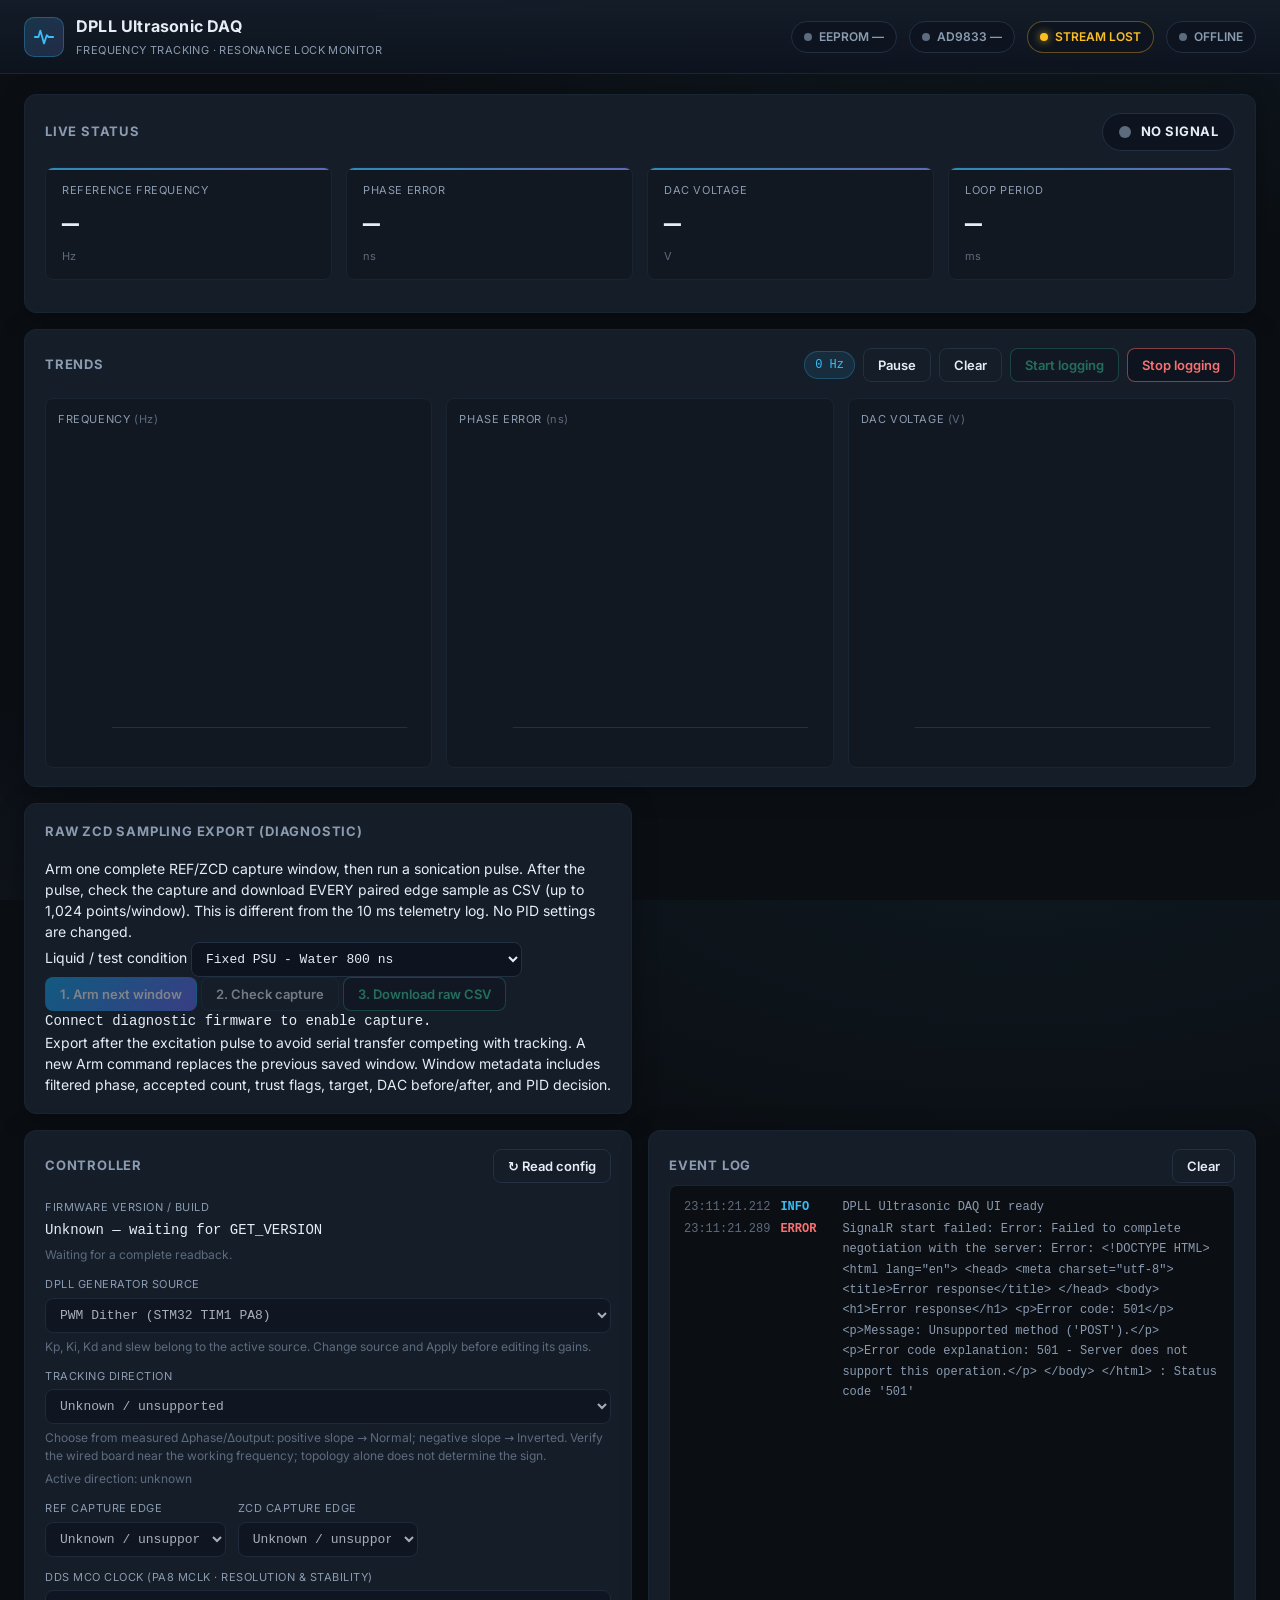
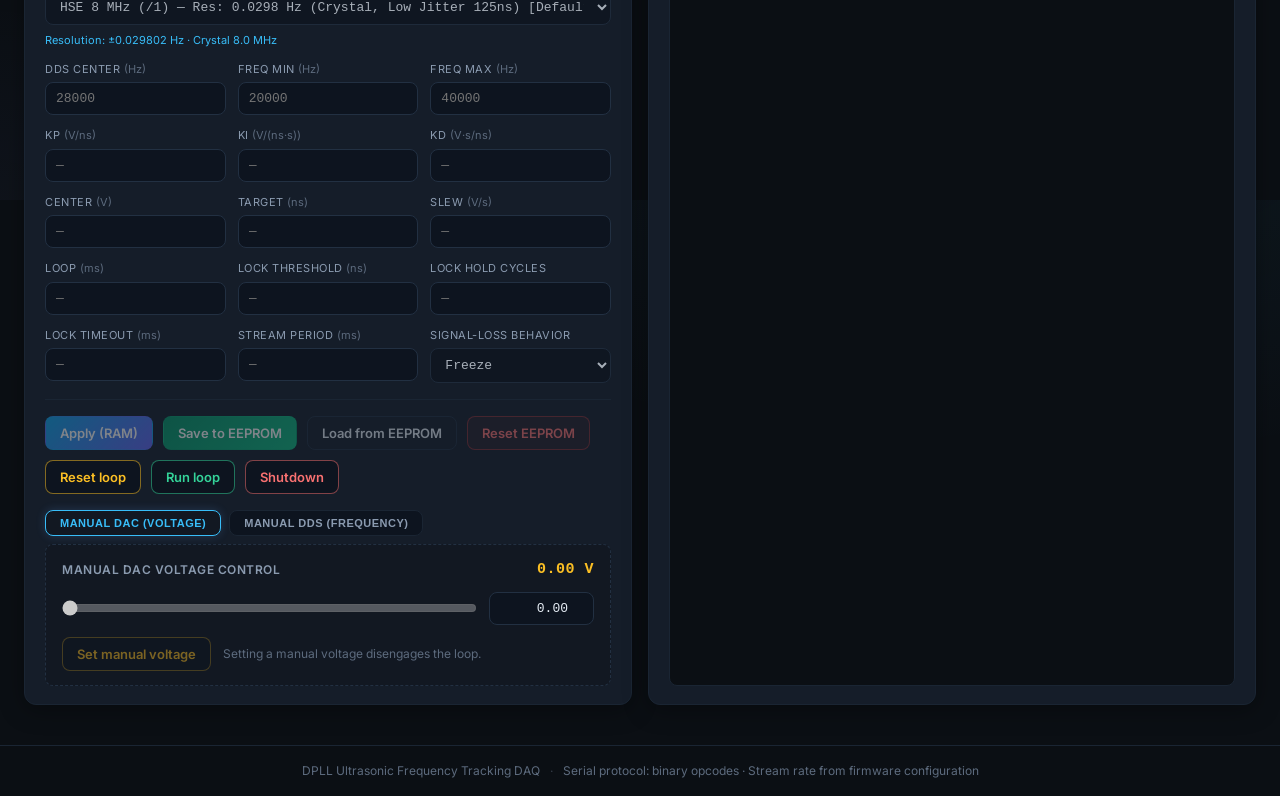
==== wwwroot/index.html @ d6ee34b7 "feat: add SignalR hub, models, services, and web UI for DPLL telemetry and control" ====
<!DOCTYPE html>
<html lang="en">
<head>
  <meta charset="UTF-8" />
  <meta name="viewport" content="width=device-width, initial-scale=1.0" />
  <title>DPLL Ultrasonic Frequency Tracking — DAQ</title>
  <!-- Font Inter (offline, dari assets) -->
  <link rel="stylesheet" href="assets/fonts/inter2/inter2.css" />
  <link rel="stylesheet" href="css/site.css" />
</head>
<body>
  <header class="topbar">
    <div class="brand">
      <div class="brand-mark" aria-hidden="true">
        <svg viewBox="0 0 24 24" fill="none" stroke="currentColor" stroke-width="2" stroke-linecap="round" stroke-linejoin="round">
          <path d="M2 12h4l2-7 4 14 3-9 2 2h5"/>
        </svg>
      </div>
      <div class="brand-text">
        <h1>DPLL Ultrasonic DAQ</h1>
        <span class="brand-sub">Frequency Tracking · Resonance Lock Monitor</span>
      </div>
    </div>

    <div class="topbar-right">
      <div id="eepromBadge" class="badge badge-muted" title="EEPROM 24LC16B status on I2C (PB6/PB7)">
        <span class="dot"></span><span id="eepromBadgeText">EEPROM —</span>
      </div>
      <div id="ddsBadge" class="badge badge-muted" title="AD9833 DDS Status (MCLK=PA8, FSYNC=PC4, SCK=PA5, MOSI=PA7)">
        <span class="dot"></span><span id="ddsBadgeText">AD9833 —</span>
      </div>
      <div id="streamBadge" class="badge badge-muted" title="Telemetry stream freshness">
        <span class="dot"></span><span id="streamBadgeText">NO DATA</span>
      </div>
      <div id="connBadge" class="badge badge-muted" title="Connection status — ports from serial.json">
        <span class="dot"></span><span id="connBadgeText">OFFLINE</span>
      </div>
    </div>
  </header>

  <main class="layout">
    <!-- ======================= Live status ======================= -->
    <section class="panel status-panel">
      <div class="panel-head">
        <h2>Live Status</h2>
        <div class="lock-indicator" id="lockIndicator">
          <span class="lock-ring"></span>
          <span id="lockStateText">NO SIGNAL</span>
        </div>
      </div>
      <div class="status-grid">
        <div class="gauge">
          <div class="gauge-label">Reference Frequency</div>
          <div class="gauge-value mono" id="freqValue">—</div>
          <div class="gauge-unit" id="freqUnit">Hz</div>
        </div>
        <div class="gauge">
          <div class="gauge-label">Phase Error</div>
          <div class="gauge-value mono" id="phaseValue">—</div>
          <div class="gauge-unit" id="phaseUnit">ns</div>
        </div>
        <div class="gauge">
          <div class="gauge-label">DAC Voltage</div>
          <div class="gauge-value mono" id="dacValue">—</div>
          <div class="gauge-unit" id="dacUnit">V</div>
        </div>
        <div class="gauge">
          <div class="gauge-label">Loop Period</div>
          <div class="gauge-value mono" id="loopValue">—</div>
          <div class="gauge-unit" id="loopUnit">ms</div>
        </div>
      </div>
      <div class="status-foot">
        <span class="stale-flag" id="staleFlag" hidden>⚠ phase stale (ZCD absent — holding last valid value)</span>
        <span class="manual-flag" id="manualFlag" hidden>⏸ manual mode — loop disengaged</span>
      </div>
    </section>

    <!-- ======================= Charts ======================= -->
    <section class="panel charts-panel">
      <div class="panel-head">
        <h2>Trends</h2>
        <div class="chart-controls">
          <span class="chip" id="sampleRateChip">0 Hz</span>
          <button id="pauseBtn" class="btn btn-ghost">Pause</button>
          <button id="clearBtn" class="btn btn-ghost">Clear</button>
          <span class="log-chip" id="logChip" hidden></span>
          <button id="startLogBtn" class="btn btn-success" disabled>Start logging</button>
          <button id="stopLogBtn" class="btn btn-danger" hidden>Stop logging</button>
        </div>
      </div>
      <div class="charts-grid">
        <div class="chart-box">
          <div class="chart-title">Frequency <span class="chart-unit">(Hz)</span></div>
          <div id="freqChart" class="echart-canvas"></div>
        </div>
        <div class="chart-box">
          <div class="chart-title">Phase Error <span class="chart-unit">(ns)</span></div>
          <div id="phaseChart" class="echart-canvas"></div>
        </div>
        <div class="chart-box">
          <div class="chart-title">DAC Voltage <span class="chart-unit">(V)</span></div>
          <div id="dacChart" class="echart-canvas"></div>
        </div>
      </div>
    </section>

    <!-- ======================= Raw ZCD diagnostic capture ======================= -->
    <section class="panel raw-capture-panel" aria-labelledby="rawCaptureTitle">
      <div class="panel-head"><h2 id="rawCaptureTitle">Raw ZCD Sampling Export (Diagnostic)</h2></div>
      <p class="raw-help">Arm one complete REF/ZCD capture window, then run a sonication pulse. After the pulse,
        check the capture and download EVERY paired edge sample as CSV (up to 1,024 points/window).
        This is different from the 10 ms telemetry log. No PID settings are changed.</p>
      <div class="raw-controls">
        <label for="rawConditionInput">Liquid / test condition</label>
        <select id="rawConditionInput">
          <option value="Fixed PSU Water 800ns">Fixed PSU - Water 800 ns</option>
          <option value="Fixed PSU Resus + Swab Stick 800ns">Fixed PSU - Resus + Swab Stick 800 ns</option>
          <option value="Other experimental condition">Other condition</option>
        </select>
        <button id="armRawBtn" class="btn btn-primary" disabled>1. Arm next window</button>
        <button id="checkRawBtn" class="btn btn-ghost" disabled>2. Check capture</button>
        <button id="downloadRawBtn" class="btn btn-success" disabled>3. Download raw CSV</button>
      </div>
      <div id="rawCaptureStatus" class="raw-status mono" role="status">Connect diagnostic firmware to enable capture.</div>
      <p class="raw-help">Export after the excitation pulse to avoid serial transfer competing with tracking.
        A new Arm command replaces the previous saved window. Window metadata includes filtered phase,
        accepted count, trust flags, target, DAC before/after, and PID decision.</p>
    </section>

    <!-- ======================= Control & config ======================= -->
    <section class="panel control-panel">
      <div class="panel-head">
        <h2>Controller</h2>
        <button id="refreshCfgBtn" class="btn btn-ghost" title="Re-read configuration from firmware">↻ Read config</button>
      </div>

      <div class="config-grid">
        <div class="field field-wide">
          <label>Firmware version / build</label>
          <output id="firmwareVersion" class="mono">Unknown — waiting for GET_VERSION</output>
          <small id="configReadbackStatus" class="hint">Waiting for a complete readback.</small>
        </div>
        <div class="field field-wide" id="sourceField">
          <label for="generatorSourceInput">DPLL Generator Source</label>
          <select id="generatorSourceInput">
            <option value="0">DAC (CD4046 External VCO)</option>
            <option value="1">DDS (AD9833 Internal Synthesizer)</option>
            <option value="2" selected>PWM Dither (STM32 TIM1 PA8)</option>
          </select>
          <small id="sourceChangeHint" class="hint">Gain values belong to the active generator source.</small>
        </div>
        <div class="field field-wide">
          <label for="trackingDirectionInput">Tracking direction</label>
          <select id="trackingDirectionInput" disabled>
            <option value="">Unknown / unsupported</option>
            <option value="0">Normal — positive correction</option>
            <option value="1">Inverted — negative correction</option>
          </select>
          <small class="hint">Choose from measured Δphase/Δoutput: positive slope → Normal; negative slope → Inverted. Verify the wired board near the working frequency; topology alone does not determine the sign.</small>
          <small id="trackingDirectionStatus" class="hint">Active direction: unknown</small>
        </div>
        <div class="field">
          <label for="referenceCaptureEdgeInput">REF capture edge</label>
          <select id="referenceCaptureEdgeInput" disabled>
            <option value="">Unknown / unsupported</option>
            <option value="0">Rising</option>
            <option value="1">Falling</option>
            <option value="2" disabled>Both (readback only)</option>
          </select>
        </div>
        <div class="field">
          <label for="zcdCaptureEdgeInput">ZCD capture edge</label>
          <select id="zcdCaptureEdgeInput" disabled>
            <option value="">Unknown / unsupported</option>
            <option value="0">Rising</option>
            <option value="1">Falling</option>
            <option value="2" disabled>Both (readback only)</option>
          </select>
        </div>
        <div class="field field-wide" id="ddsMcoClockField">
          <label for="ddsMcoClockInput">DDS MCO Clock (PA8 MCLK · Resolution &amp; Stability)</label>
          <select id="ddsMcoClockInput">
            <option value="0">HSE 8 MHz (/1) — Res: 0.0298 Hz (Crystal, Low Jitter 125ns) [Default]</option>
            <option value="1">HSE 4 MHz (/2) — Res: 0.0149 Hz (Crystal, 2x Finer Resolution)</option>
            <option value="2">HSE 2 MHz (/4) — Res: 0.0075 Hz (Crystal, High Resolution)</option>
            <option value="3">HSE 1.6 MHz (/5) — Res: 0.0060 Hz (Crystal, Ultra-Fine Resolution)</option>
            <option value="4">HSI 16 MHz (/1) — Res: 0.0596 Hz (Internal RC, Fast Edge 62.5ns)</option>
            <option value="5">HSI 8 MHz (/2) — Res: 0.0298 Hz (Internal RC Fallback)</option>
            <option value="6">HSI 4 MHz (/4) — Res: 0.0149 Hz (Internal RC Fallback)</option>
          </select>
          <small id="ddsMcoClockHint" style="font-size: 11px; color: var(--accent); margin-top: 2px;">Resolution: ±0.029802 Hz · Crystal 8.0 MHz</small>
        </div>
        <div class="field" id="ddsCenterField">
          <label for="ddsCenterInput">DDS Center <span class="unit">(Hz)</span></label>
          <input id="ddsCenterInput" type="number" step="0.1" min="1000" max="500000" placeholder="28000" />
        </div>
        <div class="field" id="ddsMinField">
          <label for="ddsMinInput">Freq Min <span class="unit">(Hz)</span></label>
          <input id="ddsMinInput" type="number" step="1" min="1000" max="500000" placeholder="20000" />
        </div>
        <div class="field" id="ddsMaxField">
          <label for="ddsMaxInput">Freq Max <span class="unit">(Hz)</span></label>
          <input id="ddsMaxInput" type="number" step="1" min="1000" max="500000" placeholder="40000" />
        </div>
        <div class="field">
          <label for="kpInput">Kp <span class="unit" id="kpUnit">(V/ns)</span></label>
          <input id="kpInput" type="number" step="0.0000001" min="0" placeholder="—" />
        </div>
        <div class="field">
          <label for="kiInput">Ki <span class="unit" id="kiUnit">(V/(ns·s))</span></label>
          <input id="kiInput" type="number" step="0.0000001" min="0" placeholder="—" />
        </div>
        <div class="field">
          <label for="kdInput">Kd <span class="unit" id="kdUnit">(V·s/ns)</span></label>
          <input id="kdInput" type="number" step="0.0000001" min="0" placeholder="—" />
        </div>
        <div class="field">
          <label for="centerInput">Center <span class="unit">(V)</span></label>
          <input id="centerInput" type="number" step="0.01" min="0" max="3.3" placeholder="—" />
        </div>
        <div class="field">
          <label for="targetInput">Target <span class="unit">(ns)</span></label>
          <input id="targetInput" type="number" step="1" placeholder="—" />
        </div>
        <div class="field">
          <label for="slewInput">Slew <span id="slewUnit" class="unit">(V/s)</span></label>
          <input id="slewInput" type="number" step="0.1" min="0.1" placeholder="—" />
        </div>
        <div class="field">
          <label for="loopInput">Loop <span class="unit">(ms)</span></label>
          <input id="loopInput" type="number" step="1" min="1" max="1000" placeholder="—" />
        </div>
        <div class="field">
          <label for="thrInput">Lock threshold <span class="unit">(ns)</span></label>
          <input id="thrInput" type="number" step="any" min="1.401298464324817e-45" placeholder="—" />
        </div>
        <div class="field">
          <label for="holdInput">Lock hold cycles</label>
          <input id="holdInput" type="number" step="1" min="1" placeholder="—" />
        </div>
        <div class="field">
          <label for="timeoutInput">Lock timeout <span class="unit">(ms)</span></label>
          <input id="timeoutInput" type="number" step="1" min="0" placeholder="—" />
        </div>
        <div class="field">
          <label for="streamInput">Stream period <span class="unit">(ms)</span></label>
          <input id="streamInput" type="number" step="1" min="1" max="65535" placeholder="—" />
        </div>
        <div class="field">
          <label for="lossInput">Signal-loss behavior</label>
          <select id="lossInput">
            <option value="0">Freeze</option>
            <option value="1">Center</option>
            <option value="2">Zero</option>
          </select>
        </div>
      </div>

      <div class="control-actions">
        <button id="applyCfgBtn" class="btn btn-primary" disabled title="Send configuration to running controller in RAM (does not save to EEPROM)">Apply (RAM)</button>
        <button id="saveCfgBtn" class="btn btn-save" disabled title="Save current active configuration to 24LC16B EEPROM">Save to EEPROM</button>
        <button id="loadCfgBtn" class="btn btn-ghost" disabled title="Reload configuration from 24LC16B EEPROM">Load from EEPROM</button>
        <button id="resetEepromBtn" class="btn btn-reset-eeprom" disabled title="Erase EEPROM configuration and revert controller to factory defaults">Reset EEPROM</button>
        <button id="resetLoopBtn" class="btn btn-warn">Reset loop</button>
        <button id="runLoopBtn" class="btn btn-success">Run loop</button>
        <button id="shutdownBtn" class="btn btn-danger">Shutdown</button>
      </div>

      <div class="manual-tabs">
        <button type="button" id="tabManualDac" class="manual-tab active">Manual DAC (Voltage)</button>
        <button type="button" id="tabManualDds" class="manual-tab">Manual DDS (Frequency)</button>
      </div>

      <div class="manual-box" id="manualDacBox">
        <div class="manual-head">
          <span>Manual DAC Voltage Control</span>
          <span class="manual-value mono" id="manualDacValue">0.00 V</span>
        </div>
        <div class="manual-slider-row">
          <input id="manualDacSlider" type="range" min="0" max="3.3" step="0.01" value="0" disabled />
          <input id="manualDacInput" type="number" min="0" max="3.3" step="0.01" value="0.00" class="manual-num-input" disabled />
        </div>
        <div class="manual-foot">
          <button id="manualSetBtn" class="btn btn-warn" disabled>Set manual voltage</button>
          <span class="hint">Setting a manual voltage disengages the loop.</span>
        </div>
      </div>

      <div class="manual-box" id="manualDdsBox" hidden>
        <div class="manual-head">
          <span>Manual DDS Frequency Control</span>
          <span class="manual-value mono" id="manualDdsValue">28000.00 Hz</span>
        </div>
        <div class="manual-slider-row">
          <input id="manualDdsSlider" type="range" min="20000" max="40000" step="1" value="28000" disabled />
          <input id="manualDdsInput" type="number" min="1000" max="500000" step="0.1" value="28000" class="manual-num-input" disabled />
        </div>
        <div class="manual-foot">
          <button id="manualDdsSetBtn" class="btn btn-warn" disabled>Set manual frequency</button>
          <span class="hint">Setting a manual frequency disengages the loop.</span>
        </div>
      </div>
    </section>

    <!-- ======================= Log ======================= -->
    <section class="panel log-panel">
      <div class="panel-head">
        <h2>Event Log</h2>
        <button id="clearLogBtn" class="btn btn-ghost">Clear</button>
      </div>
      <div id="log" class="log" aria-live="polite"></div>
    </section>
  </main>

  <footer class="footer">
    <span>DPLL Ultrasonic Frequency Tracking DAQ</span>
    <span class="footer-sep">·</span>
    <span>Serial protocol: binary opcodes · Stream rate from firmware configuration</span>
  </footer>

  <!-- ======================= Jumper Warning Modal ======================= -->
  <div id="jumperModal" class="modal-overlay" hidden>
    <div class="modal-box">
      <div class="modal-icon">⚠️</div>
      <h3 id="modalTitleText">Generator Source Hardware Warning</h3>
      <p>You are switching the DPLL Generator Source to <strong id="modalSourceText">DDS (AD9833)</strong>.</p>
      <div class="modal-alert">
        <strong>CRITICAL HARDWARE REQUIREMENT:</strong>
        <span id="modalReqText">Ensure the physical resistor jumper on the PCB is routed to the <strong>AD9833 DDS output</strong>, NOT to the CD4046 VCO!</span>
      </div>
      <p class="modal-sub">Operating without routing the hardware connections properly will leave the transducer without driving signals and break feedback tracking.</p>
      <div class="modal-actions">
        <button id="modalCancelBtn" class="btn btn-ghost">Cancel</button>
        <button id="modalConfirmBtn" class="btn btn-danger">Confirm (Hardware Verified)</button>
      </div>
    </div>
  </div>

  <!-- ECharts (offline, dari assets) -->
  <script src="assets/libs/echart/echarts.min.js"></script>
  <!-- SignalR JS client (local bundle, see README for update instructions) -->
  <script src="js/signalr.js"></script>
  <script src="js/configuration.js"></script>
  <script src="js/app.js"></script>
</body>
</html>
---- wwwroot/assets/fonts/inter2/inter2.css ----
/* cyrillic-ext */
@font-face {
  font-family: 'Inter';
  font-style: normal;
  font-weight: 400;
  font-display: swap;
  src: url(UcC73FwrK3iLTeHuS_nVMrMxCp50SjIa2JL7SUc.woff2) format('woff2');
  unicode-range: U+0460-052F, U+1C80-1C8A, U+20B4, U+2DE0-2DFF, U+A640-A69F, U+FE2E-FE2F;
}
/* cyrillic */
@font-face {
  font-family: 'Inter';
  font-style: normal;
  font-weight: 400;
  font-display: swap;
  src: url(UcC73FwrK3iLTeHuS_nVMrMxCp50SjIa0ZL7SUc.woff2) format('woff2');
  unicode-range: U+0301, U+0400-045F, U+0490-0491, U+04B0-04B1, U+2116;
}
/* greek-ext */
@font-face {
  font-family: 'Inter';
  font-style: normal;
  font-weight: 400;
  font-display: swap;
  src: url(UcC73FwrK3iLTeHuS_nVMrMxCp50SjIa2ZL7SUc.woff2) format('woff2');
  unicode-range: U+1F00-1FFF;
}
/* greek */
@font-face {
  font-family: 'Inter';
  font-style: normal;
  font-weight: 400;
  font-display: swap;
  src: url(UcC73FwrK3iLTeHuS_nVMrMxCp50SjIa1pL7SUc.woff2) format('woff2');
  unicode-range: U+0370-0377, U+037A-037F, U+0384-038A, U+038C, U+038E-03A1, U+03A3-03FF;
}
/* vietnamese */
@font-face {
  font-family: 'Inter';
  font-style: normal;
  font-weight: 400;
  font-display: swap;
  src: url(UcC73FwrK3iLTeHuS_nVMrMxCp50SjIa2pL7SUc.woff2) format('woff2');
  unicode-range: U+0102-0103, U+0110-0111, U+0128-0129, U+0168-0169, U+01A0-01A1, U+01AF-01B0, U+0300-0301, U+0303-0304, U+0308-0309, U+0323, U+0329, U+1EA0-1EF9, U+20AB;
}
/* latin-ext */
@font-face {
  font-family: 'Inter';
  font-style: normal;
  font-weight: 400;
  font-display: swap;
  src: url(UcC73FwrK3iLTeHuS_nVMrMxCp50SjIa25L7SUc.woff2) format('woff2');
  unicode-range: U+0100-02BA, U+02BD-02C5, U+02C7-02CC, U+02CE-02D7, U+02DD-02FF, U+0304, U+0308, U+0329, U+1D00-1DBF, U+1E00-1E9F, U+1EF2-1EFF, U+2020, U+20A0-20AB, U+20AD-20C0, U+2113, U+2C60-2C7F, U+A720-A7FF;
}
/* latin */
@font-face {
  font-family: 'Inter';
  font-style: normal;
  font-weight: 400;
  font-display: swap;
  src: url(UcC73FwrK3iLTeHuS_nVMrMxCp50SjIa1ZL7.woff2) format('woff2');
  unicode-range: U+0000-00FF, U+0131, U+0152-0153, U+02BB-02BC, U+02C6, U+02DA, U+02DC, U+0304, U+0308, U+0329, U+2000-206F, U+20AC, U+2122, U+2191, U+2193, U+2212, U+2215, U+FEFF, U+FFFD;
}
/* cyrillic-ext */
@font-face {
  font-family: 'Inter';
  font-style: normal;
  font-weight: 500;
  font-display: swap;
  src: url(UcC73FwrK3iLTeHuS_nVMrMxCp50SjIa2JL7SUc.woff2) format('woff2');
  unicode-range: U+0460-052F, U+1C80-1C8A, U+20B4, U+2DE0-2DFF, U+A640-A69F, U+FE2E-FE2F;
}
/* cyrillic */
@font-face {
  font-family: 'Inter';
  font-style: normal;
  font-weight: 500;
  font-display: swap;
  src: url(UcC73FwrK3iLTeHuS_nVMrMxCp50SjIa0ZL7SUc.woff2) format('woff2');
  unicode-range: U+0301, U+0400-045F, U+0490-0491, U+04B0-04B1, U+2116;
}
/* greek-ext */
@font-face {
  font-family: 'Inter';
  font-style: normal;
  font-weight: 500;
  font-display: swap;
  src: url(UcC73FwrK3iLTeHuS_nVMrMxCp50SjIa2ZL7SUc.woff2) format('woff2');
  unicode-range: U+1F00-1FFF;
}
/* greek */
@font-face {
  font-family: 'Inter';
  font-style: normal;
  font-weight: 500;
  font-display: swap;
  src: url(UcC73FwrK3iLTeHuS_nVMrMxCp50SjIa1pL7SUc.woff2) format('woff2');
  unicode-range: U+0370-0377, U+037A-037F, U+0384-038A, U+038C, U+038E-03A1, U+03A3-03FF;
}
/* vietnamese */
@font-face {
  font-family: 'Inter';
  font-style: normal;
  font-weight: 500;
  font-display: swap;
  src: url(UcC73FwrK3iLTeHuS_nVMrMxCp50SjIa2pL7SUc.woff2) format('woff2');
  unicode-range: U+0102-0103, U+0110-0111, U+0128-0129, U+0168-0169, U+01A0-01A1, U+01AF-01B0, U+0300-0301, U+0303-0304, U+0308-0309, U+0323, U+0329, U+1EA0-1EF9, U+20AB;
}
/* latin-ext */
@font-face {
  font-family: 'Inter';
  font-style: normal;
  font-weight: 500;
  font-display: swap;
  src: url(UcC73FwrK3iLTeHuS_nVMrMxCp50SjIa25L7SUc.woff2) format('woff2');
  unicode-range: U+0100-02BA, U+02BD-02C5, U+02C7-02CC, U+02CE-02D7, U+02DD-02FF, U+0304, U+0308, U+0329, U+1D00-1DBF, U+1E00-1E9F, U+1EF2-1EFF, U+2020, U+20A0-20AB, U+20AD-20C0, U+2113, U+2C60-2C7F, U+A720-A7FF;
}
/* latin */
@font-face {
  font-family: 'Inter';
  font-style: normal;
  font-weight: 500;
  font-display: swap;
  src: url(UcC73FwrK3iLTeHuS_nVMrMxCp50SjIa1ZL7.woff2) format('woff2');
  unicode-range: U+0000-00FF, U+0131, U+0152-0153, U+02BB-02BC, U+02C6, U+02DA, U+02DC, U+0304, U+0308, U+0329, U+2000-206F, U+20AC, U+2122, U+2191, U+2193, U+2212, U+2215, U+FEFF, U+FFFD;
}
/* cyrillic-ext */
@font-face {
  font-family: 'Inter';
  font-style: normal;
  font-weight: 600;
  font-display: swap;
  src: url(UcC73FwrK3iLTeHuS_nVMrMxCp50SjIa2JL7SUc.woff2) format('woff2');
  unicode-range: U+0460-052F, U+1C80-1C8A, U+20B4, U+2DE0-2DFF, U+A640-A69F, U+FE2E-FE2F;
}
/* cyrillic */
@font-face {
  font-family: 'Inter';
  font-style: normal;
  font-weight: 600;
  font-display: swap;
  src: url(UcC73FwrK3iLTeHuS_nVMrMxCp50SjIa0ZL7SUc.woff2) format('woff2');
  unicode-range: U+0301, U+0400-045F, U+0490-0491, U+04B0-04B1, U+2116;
}
/* greek-ext */
@font-face {
  font-family: 'Inter';
  font-style: normal;
  font-weight: 600;
  font-display: swap;
  src: url(UcC73FwrK3iLTeHuS_nVMrMxCp50SjIa2ZL7SUc.woff2) format('woff2');
  unicode-range: U+1F00-1FFF;
}
/* greek */
@font-face {
  font-family: 'Inter';
  font-style: normal;
  font-weight: 600;
  font-display: swap;
  src: url(UcC73FwrK3iLTeHuS_nVMrMxCp50SjIa1pL7SUc.woff2) format('woff2');
  unicode-range: U+0370-0377, U+037A-037F, U+0384-038A, U+038C, U+038E-03A1, U+03A3-03FF;
}
/* vietnamese */
@font-face {
  font-family: 'Inter';
  font-style: normal;
  font-weight: 600;
  font-display: swap;
  src: url(UcC73FwrK3iLTeHuS_nVMrMxCp50SjIa2pL7SUc.woff2) format('woff2');
  unicode-range: U+0102-0103, U+0110-0111, U+0128-0129, U+0168-0169, U+01A0-01A1, U+01AF-01B0, U+0300-0301, U+0303-0304, U+0308-0309, U+0323, U+0329, U+1EA0-1EF9, U+20AB;
}
/* latin-ext */
@font-face {
  font-family: 'Inter';
  font-style: normal;
  font-weight: 600;
  font-display: swap;
  src: url(UcC73FwrK3iLTeHuS_nVMrMxCp50SjIa25L7SUc.woff2) format('woff2');
  unicode-range: U+0100-02BA, U+02BD-02C5, U+02C7-02CC, U+02CE-02D7, U+02DD-02FF, U+0304, U+0308, U+0329, U+1D00-1DBF, U+1E00-1E9F, U+1EF2-1EFF, U+2020, U+20A0-20AB, U+20AD-20C0, U+2113, U+2C60-2C7F, U+A720-A7FF;
}
/* latin */
@font-face {
  font-family: 'Inter';
  font-style: normal;
  font-weight: 600;
  font-display: swap;
  src: url(UcC73FwrK3iLTeHuS_nVMrMxCp50SjIa1ZL7.woff2) format('woff2');
  unicode-range: U+0000-00FF, U+0131, U+0152-0153, U+02BB-02BC, U+02C6, U+02DA, U+02DC, U+0304, U+0308, U+0329, U+2000-206F, U+20AC, U+2122, U+2191, U+2193, U+2212, U+2215, U+FEFF, U+FFFD;
}
/* cyrillic-ext */
@font-face {
  font-family: 'Inter';
  font-style: normal;
  font-weight: 700;
  font-display: swap;
  src: url(UcC73FwrK3iLTeHuS_nVMrMxCp50SjIa2JL7SUc.woff2) format('woff2');
  unicode-range: U+0460-052F, U+1C80-1C8A, U+20B4, U+2DE0-2DFF, U+A640-A69F, U+FE2E-FE2F;
}
/* cyrillic */
@font-face {
  font-family: 'Inter';
  font-style: normal;
  font-weight: 700;
  font-display: swap;
  src: url(UcC73FwrK3iLTeHuS_nVMrMxCp50SjIa0ZL7SUc.woff2) format('woff2');
  unicode-range: U+0301, U+0400-045F, U+0490-0491, U+04B0-04B1, U+2116;
}
/* greek-ext */
@font-face {
  font-family: 'Inter';
  font-style: normal;
  font-weight: 700;
  font-display: swap;
  src: url(UcC73FwrK3iLTeHuS_nVMrMxCp50SjIa2ZL7SUc.woff2) format('woff2');
  unicode-range: U+1F00-1FFF;
}
/* greek */
@font-face {
  font-family: 'Inter';
  font-style: normal;
  font-weight: 700;
  font-display: swap;
  src: url(UcC73FwrK3iLTeHuS_nVMrMxCp50SjIa1pL7SUc.woff2) format('woff2');
  unicode-range: U+0370-0377, U+037A-037F, U+0384-038A, U+038C, U+038E-03A1, U+03A3-03FF;
}
/* vietnamese */
@font-face {
  font-family: 'Inter';
  font-style: normal;
  font-weight: 700;
  font-display: swap;
  src: url(UcC73FwrK3iLTeHuS_nVMrMxCp50SjIa2pL7SUc.woff2) format('woff2');
  unicode-range: U+0102-0103, U+0110-0111, U+0128-0129, U+0168-0169, U+01A0-01A1, U+01AF-01B0, U+0300-0301, U+0303-0304, U+0308-0309, U+0323, U+0329, U+1EA0-1EF9, U+20AB;
}
/* latin-ext */
@font-face {
  font-family: 'Inter';
  font-style: normal;
  font-weight: 700;
  font-display: swap;
  src: url(UcC73FwrK3iLTeHuS_nVMrMxCp50SjIa25L7SUc.woff2) format('woff2');
  unicode-range: U+0100-02BA, U+02BD-02C5, U+02C7-02CC, U+02CE-02D7, U+02DD-02FF, U+0304, U+0308, U+0329, U+1D00-1DBF, U+1E00-1E9F, U+1EF2-1EFF, U+2020, U+20A0-20AB, U+20AD-20C0, U+2113, U+2C60-2C7F, U+A720-A7FF;
}
/* latin */
@font-face {
  font-family: 'Inter';
  font-style: normal;
  font-weight: 700;
  font-display: swap;
  src: url(UcC73FwrK3iLTeHuS_nVMrMxCp50SjIa1ZL7.woff2) format('woff2');
  unicode-range: U+0000-00FF, U+0131, U+0152-0153, U+02BB-02BC, U+02C6, U+02DA, U+02DC, U+0304, U+0308, U+0329, U+2000-206F, U+20AC, U+2122, U+2191, U+2193, U+2212, U+2215, U+FEFF, U+FFFD;
}
---- wwwroot/css/site.css ----
/* ============================================================
   DPLL Ultrasonic DAQ — dark instrument theme
   ============================================================ */
:root {
  --bg: #0b0f14;
  --bg-elev: #121822;
  --bg-panel: #151d29;
  --bg-input: #0d141f;
  --border: #223042;
  --border-soft: #1a2533;
  --text: #e6edf5;
  --text-dim: #8b9bb0;
  --text-mute: #5d6b7e;
  --accent: #38bdf8;
  --accent-2: #818cf8;
  --ok: #34d399;
  --warn: #fbbf24;
  --danger: #f87171;
  --mono: 'JetBrains Mono', ui-monospace, SFMono-Regular, Menlo, monospace;
  --sans: 'Inter', system-ui, -apple-system, 'Segoe UI', sans-serif;
  --radius: 12px;
  --radius-sm: 8px;
  --shadow: 0 4px 24px rgba(0, 0, 0, 0.35);
}

* { box-sizing: border-box; margin: 0; padding: 0; }

html, body { height: 100%; }

body {
  font-family: var(--sans);
  background:
    radial-gradient(1200px 600px at 80% -10%, rgba(56, 189, 248, 0.06), transparent 60%),
    radial-gradient(900px 500px at -10% 110%, rgba(129, 140, 248, 0.05), transparent 60%),
    var(--bg);
  color: var(--text);
  font-size: 14px;
  line-height: 1.5;
}

.mono { font-family: var(--mono); }

/* ---------------- Top bar ---------------- */
.topbar {
  display: flex;
  align-items: center;
  justify-content: space-between;
  gap: 16px;
  padding: 14px 24px;
  background: linear-gradient(180deg, rgba(21, 29, 41, 0.95), rgba(13, 20, 31, 0.9));
  border-bottom: 1px solid var(--border-soft);
  position: sticky;
  top: 0;
  z-index: 20;
  backdrop-filter: blur(8px);
}

.brand { display: flex; align-items: center; gap: 12px; }

.brand-mark {
  width: 40px;
  height: 40px;
  border-radius: 10px;
  display: grid;
  place-items: center;
  color: var(--accent);
  background: linear-gradient(135deg, rgba(56, 189, 248, 0.18), rgba(129, 140, 248, 0.18));
  border: 1px solid rgba(56, 189, 248, 0.3);
}
.brand-mark svg { width: 22px; height: 22px; }

.brand-text h1 { font-size: 16px; font-weight: 700; letter-spacing: 0.2px; }
.brand-sub { font-size: 11px; color: var(--text-dim); letter-spacing: 0.4px; text-transform: uppercase; }

.topbar-right { display: flex; align-items: center; gap: 12px; flex-wrap: wrap; }

.badge {
  display: inline-flex;
  align-items: center;
  gap: 7px;
  padding: 6px 12px;
  border-radius: 999px;
  font-size: 12px;
  font-weight: 600;
  border: 1px solid var(--border);
  background: var(--bg-input);
  color: var(--text-dim);
  transition: all 0.2s ease;
}
.badge .dot {
  width: 8px; height: 8px;
  border-radius: 50%;
  background: var(--text-mute);
  transition: background 0.2s ease, box-shadow 0.2s ease;
}
.badge-ok { color: var(--ok); border-color: rgba(52, 211, 153, 0.35); }
.badge-ok .dot { background: var(--ok); box-shadow: 0 0 8px rgba(52, 211, 153, 0.8); }
.badge-warn { color: var(--warn); border-color: rgba(251, 191, 36, 0.35); }
.badge-warn .dot { background: var(--warn); box-shadow: 0 0 8px rgba(251, 191, 36, 0.8); }
.badge-danger { color: var(--danger); border-color: rgba(248, 113, 113, 0.35); }
.badge-danger .dot { background: var(--danger); box-shadow: 0 0 8px rgba(248, 113, 113, 0.8); }

select, input[type="number"], input[type="text"] {
  background: var(--bg-input);
  border: 1px solid var(--border);
  color: var(--text);
  border-radius: var(--radius-sm);
  padding: 8px 10px;
  font-family: var(--mono);
  font-size: 13px;
  outline: none;
  transition: border-color 0.15s ease, box-shadow 0.15s ease;
}
select:focus, input:focus { border-color: var(--accent); box-shadow: 0 0 0 3px rgba(56, 189, 248, 0.15); }
select option { background: var(--bg-panel); }

/* ---------------- Buttons ---------------- */
.btn {
  display: inline-flex;
  align-items: center;
  gap: 6px;
  border: 1px solid var(--border);
  background: var(--bg-input);
  color: var(--text);
  padding: 8px 14px;
  border-radius: var(--radius-sm);
  font-family: var(--sans);
  font-size: 13px;
  font-weight: 600;
  cursor: pointer;
  transition: all 0.15s ease;
  white-space: nowrap;
}
.btn:hover:not(:disabled) { border-color: var(--accent); color: var(--accent); }
.btn:disabled { opacity: 0.45; cursor: not-allowed; }

.btn-primary { background: linear-gradient(135deg, #0ea5e9, #6366f1); border-color: transparent; color: #fff; }
.btn-primary:hover:not(:disabled) { filter: brightness(1.15); color: #fff; }
.btn-save { background: linear-gradient(135deg, #059669, #10b981); border-color: transparent; color: #fff; }
.btn-save:hover:not(:disabled) { filter: brightness(1.15); color: #fff; }
.btn-danger { border-color: rgba(248, 113, 113, 0.5); color: var(--danger); }
.btn-danger:hover:not(:disabled) { background: rgba(248, 113, 113, 0.12); color: var(--danger); }
.btn-success { border-color: rgba(52, 211, 153, 0.5); color: var(--ok); }
.btn-success:hover:not(:disabled) { background: rgba(52, 211, 153, 0.12); color: var(--ok); }
.btn-warn { border-color: rgba(251, 191, 36, 0.5); color: var(--warn); }
.btn-warn:hover:not(:disabled) { background: rgba(251, 191, 36, 0.12); color: var(--warn); }
.btn-reset-eeprom { border-color: rgba(239, 68, 68, 0.45); color: #f87171; background: rgba(239, 68, 68, 0.08); }
.btn-reset-eeprom:hover:not(:disabled) { background: rgba(239, 68, 68, 0.2); border-color: #ef4444; color: #fff; box-shadow: 0 0 10px rgba(239, 68, 68, 0.3); }
.btn-ghost { background: transparent; }
.icon-btn { padding: 8px; }
.icon-btn svg { width: 16px; height: 16px; }

/* ---------------- Layout ---------------- */
.layout {
  display: grid;
  grid-template-columns: 1fr;
  gap: 16px;
  padding: 20px 24px 40px;
  /* Full-bleed: no max-width cap so every panel stretches across the window */
}

@media (min-width: 1100px) {
  .layout {
    grid-template-columns: minmax(0, 1fr) minmax(0, 1fr);
  }
  .status-panel, .charts-panel { grid-column: 1 / -1; }
  .control-panel { grid-column: 1; }
  .log-panel { grid-column: 2; }
}

.panel {
  background: var(--bg-panel);
  border: 1px solid var(--border-soft);
  border-radius: var(--radius);
  box-shadow: var(--shadow);
  padding: 18px 20px;
}

.panel-head {
  display: flex;
  align-items: center;
  justify-content: space-between;
  gap: 12px;
  margin-bottom: 16px;
}
.panel-head h2 {
  font-size: 13px;
  font-weight: 700;
  text-transform: uppercase;
  letter-spacing: 0.8px;
  color: var(--text-dim);
}

/* ---------------- Status ---------------- */
.status-grid {
  display: grid;
  grid-template-columns: repeat(auto-fit, minmax(200px, 1fr));
  gap: 14px;
}

.gauge {
  background: var(--bg-elev);
  border: 1px solid var(--border-soft);
  border-radius: var(--radius-sm);
  padding: 14px 16px;
  position: relative;
  overflow: hidden;
}
.gauge::after {
  content: '';
  position: absolute;
  inset: 0 0 auto 0;
  height: 2px;
  background: linear-gradient(90deg, var(--accent), var(--accent-2));
  opacity: 0.7;
}
.gauge-label { font-size: 11px; color: var(--text-dim); text-transform: uppercase; letter-spacing: 0.6px; }
.gauge-value { font-size: 28px; font-weight: 600; margin: 6px 0 2px; letter-spacing: -0.5px; }
.gauge-unit { font-size: 11px; color: var(--text-mute); }

.lock-indicator {
  display: flex;
  align-items: center;
  gap: 10px;
  padding: 8px 16px;
  border-radius: 999px;
  border: 1px solid var(--border);
  background: var(--bg-input);
  font-weight: 700;
  font-size: 13px;
  letter-spacing: 0.5px;
  transition: all 0.3s ease;
}
.lock-ring {
  width: 12px; height: 12px;
  border-radius: 50%;
  background: var(--text-mute);
  transition: all 0.3s ease;
}
.lock-indicator.lock { color: var(--ok); border-color: rgba(52, 211, 153, 0.5); }
.lock-indicator.lock .lock-ring { background: var(--ok); box-shadow: 0 0 12px rgba(52, 211, 153, 0.9); animation: pulse 1.6s infinite; }
.lock-indicator.track { color: var(--warn); border-color: rgba(251, 191, 36, 0.5); }
.lock-indicator.track .lock-ring { background: var(--warn); box-shadow: 0 0 12px rgba(251, 191, 36, 0.8); }
.lock-indicator.error { color: var(--danger); border-color: rgba(248, 113, 113, 0.5); }
.lock-indicator.error .lock-ring { background: var(--danger); box-shadow: 0 0 12px rgba(248, 113, 113, 0.8); }

@keyframes pulse {
  0%, 100% { box-shadow: 0 0 8px rgba(52, 211, 153, 0.7); }
  50% { box-shadow: 0 0 18px rgba(52, 211, 153, 1); }
}

.status-foot { margin-top: 14px; display: flex; gap: 10px; flex-wrap: wrap; }
.stale-flag, .manual-flag {
  font-size: 12px;
  padding: 5px 10px;
  border-radius: 6px;
}
.stale-flag { color: var(--warn); background: rgba(251, 191, 36, 0.1); border: 1px solid rgba(251, 191, 36, 0.25); }
.manual-flag { color: var(--accent); background: rgba(56, 189, 248, 0.1); border: 1px solid rgba(56, 189, 248, 0.25); }

/* ---------------- Charts ---------------- */
.chart-controls { display: flex; align-items: center; gap: 8px; }
.chip {
  font-family: var(--mono);
  font-size: 12px;
  color: var(--accent);
  background: rgba(56, 189, 248, 0.1);
  border: 1px solid rgba(56, 189, 248, 0.25);
  padding: 4px 10px;
  border-radius: 999px;
}

.log-chip {
  font-family: var(--mono);
  font-size: 12px;
  color: var(--ok);
  background: rgba(52, 211, 153, 0.1);
  border: 1px solid rgba(52, 211, 153, 0.3);
  padding: 4px 10px;
  border-radius: 999px;
  max-width: 220px;
  overflow: hidden;
  text-overflow: ellipsis;
  white-space: nowrap;
}

.charts-grid {
  display: grid;
  grid-template-columns: repeat(auto-fit, minmax(300px, 1fr));
  gap: 14px;
}

.chart-box {
  background: var(--bg-elev);
  border: 1px solid var(--border-soft);
  border-radius: var(--radius-sm);
  padding: 12px;
  min-width: 0;
}
.chart-title { font-size: 11px; color: var(--text-dim); text-transform: uppercase; letter-spacing: 0.6px; margin-bottom: 8px; }
.chart-unit { color: var(--text-mute); text-transform: none; }
.echart-canvas { height: 320px; width: 100%; }

/* ---------------- Config ---------------- */
.config-grid {
  display: grid;
  grid-template-columns: repeat(auto-fit, minmax(150px, 1fr));
  gap: 12px;
}

.field { display: flex; flex-direction: column; gap: 5px; min-width: 0; }
.field label { font-size: 11px; color: var(--text-dim); text-transform: uppercase; letter-spacing: 0.5px; white-space: nowrap; overflow: hidden; text-overflow: ellipsis; }
.field .unit { color: var(--text-mute); text-transform: none; letter-spacing: 0; white-space: nowrap; }
.field input, .field select { width: 100%; min-width: 0; }
.field-wide { grid-column: span 2; }
@media (max-width: 640px) {
  .field-wide { grid-column: span 1; }
}
.field-highlight input, .field-highlight select {
  border-color: rgba(56, 189, 248, 0.45);
  box-shadow: 0 0 8px rgba(56, 189, 248, 0.15);
}

.control-actions {
  display: flex;
  flex-wrap: wrap;
  gap: 10px;
  margin-top: 16px;
  padding-top: 16px;
  border-top: 1px solid var(--border-soft);
}

.manual-tabs {
  display: flex;
  gap: 8px;
  margin-top: 16px;
  margin-bottom: -6px;
}
.manual-tab {
  background: var(--bg-input);
  border: 1px solid var(--border-soft);
  color: var(--text-dim);
  font-size: 11px;
  font-weight: 600;
  text-transform: uppercase;
  letter-spacing: 0.5px;
  padding: 6px 14px;
  border-radius: var(--radius-sm);
  cursor: pointer;
  transition: all 0.2s ease;
}
.manual-tab:hover {
  color: var(--text);
  border-color: var(--border);
}
.manual-tab.active {
  background: var(--bg-elev);
  color: var(--accent);
  border-color: var(--accent);
  box-shadow: 0 0 10px rgba(96, 165, 250, 0.2);
}

.manual-box {
  margin-top: 14px;
  padding: 14px 16px;
  background: var(--bg-elev);
  border: 1px dashed var(--border);
  border-radius: var(--radius-sm);
}
.manual-head {
  display: flex;
  justify-content: space-between;
  align-items: center;
  font-size: 12px;
  color: var(--text-dim);
  font-weight: 600;
  text-transform: uppercase;
  letter-spacing: 0.5px;
  margin-bottom: 10px;
}
.manual-value { color: var(--warn); font-size: 15px; }

.manual-slider-row {
  display: flex;
  align-items: center;
  gap: 12px;
  margin-bottom: 12px;
}
.manual-slider-row input[type="range"] {
  flex: 1;
  accent-color: var(--accent);
  margin-bottom: 0 !important;
}
.manual-num-input {
  width: 105px;
  background: var(--bg-input);
  border: 1px solid var(--border);
  color: var(--text);
  padding: 5px 8px;
  border-radius: var(--radius-sm);
  font-family: var(--mono);
  font-size: 13px;
  text-align: right;
  flex-shrink: 0;
}
.manual-num-input:focus {
  border-color: var(--accent);
  outline: none;
}

.manual-foot { display: flex; align-items: center; gap: 12px; flex-wrap: wrap; }
.hint { font-size: 12px; color: var(--text-mute); }

/* ---------------- Log ---------------- */
.log-panel {
  display: flex;
  flex-direction: column;
  min-height: 0;
}
.log-panel .panel-head { flex-shrink: 0; }
.log {
  flex: 1 1 auto;
  min-height: 220px; /* mobile: natural height with internal scroll */
  overflow-y: auto;
  background: var(--bg);
  border: 1px solid var(--border-soft);
  border-radius: var(--radius-sm);
  padding: 10px 14px;
  font-family: var(--mono);
  font-size: 12px;
  line-height: 1.7;
}
@media (min-width: 1100px) {
  /* Desktop: pin the log to the panel so log content NEVER grows the grid
     row. Absolute-positioned elements don't contribute to grid track size,
     so the row height is set by the Controller panel alone, and both panels
     end up exactly the same height. */
  .log-panel { position: relative; }
  .log-panel .panel-head { position: relative; z-index: 1; }
  .log {
    position: absolute;
    top: 54px;   /* below the panel head (18px padding + 20px heading + 16px margin) */
    right: 20px;
    bottom: 18px;
    left: 20px;
    min-height: 0;
  }
}
.log-line { display: flex; gap: 10px; padding: 1px 0; }
.log-time { color: var(--text-mute); flex-shrink: 0; }
.log-level { flex-shrink: 0; font-weight: 600; width: 52px; }
.log-level.info { color: var(--accent); }
.log-level.warn { color: var(--warn); }
.log-level.error { color: var(--danger); }
.log-level.ok { color: var(--ok); }
.log-msg { color: var(--text-dim); word-break: break-word; }
.log-msg.data { color: var(--text); }

/* ---------------- Footer ---------------- */
.footer {
  display: flex;
  align-items: center;
  justify-content: center;
  gap: 10px;
  padding: 16px 24px;
  font-size: 12px;
  color: var(--text-mute);
  border-top: 1px solid var(--border-soft);
}
.footer-sep { opacity: 0.5; }

/* ---------------- Scrollbars ---------------- */
::-webkit-scrollbar { width: 10px; height: 10px; }
::-webkit-scrollbar-track { background: var(--bg); }
::-webkit-scrollbar-thumb { background: var(--border); border-radius: 5px; }
::-webkit-scrollbar-thumb:hover { background: #2e4057; }

/* ---------------- Wide Field & Highlights ---------------- */
.field-wide {
  grid-column: 1 / -1;
}
.field-highlight label {
  color: var(--accent) !important;
  font-weight: 600;
}
.field-highlight input, .field-highlight select {
  border-color: rgba(56, 189, 248, 0.5) !important;
  background: rgba(56, 189, 248, 0.05);
}

/* ---------------- Modal Overlay & Dialog ---------------- */
.modal-overlay {
  position: fixed;
  inset: 0;
  background: rgba(11, 15, 20, 0.78);
  backdrop-filter: blur(8px);
  -webkit-backdrop-filter: blur(8px);
  display: flex;
  align-items: center;
  justify-content: center;
  z-index: 1000;
  padding: 20px;
}
.modal-overlay[hidden] {
  display: none !important;
}
.modal-box {
  background: var(--bg-elev);
  border: 1px solid var(--border);
  border-radius: var(--radius);
  max-width: 480px;
  width: 100%;
  padding: 24px;
  box-shadow: 0 20px 50px rgba(0, 0, 0, 0.65);
  display: flex;
  flex-direction: column;
  gap: 16px;
  animation: modalFadeIn 0.2s cubic-bezier(0.16, 1, 0.3, 1);
}
@keyframes modalFadeIn {
  from { opacity: 0; transform: translateY(-14px) scale(0.97); }
  to { opacity: 1; transform: translateY(0) scale(1); }
}
.modal-icon {
  font-size: 36px;
  line-height: 1;
}
.modal-box h3 {
  font-size: 18px;
  font-weight: 700;
  color: var(--text);
}
.modal-box p {
  color: var(--text-dim);
  font-size: 13px;
  line-height: 1.5;
}
.modal-alert {
  background: rgba(248, 113, 113, 0.12);
  border-left: 3px solid var(--danger);
  border-radius: 4px;
  padding: 12px 14px;
  font-size: 13px;
  color: #fca5a5;
  line-height: 1.5;
}
.modal-alert strong {
  display: block;
  color: var(--danger);
  margin-bottom: 4px;
}
.modal-sub {
  font-size: 12px !important;
  color: var(--text-mute) !important;
}
.modal-actions {
  display: flex;
  justify-content: flex-end;
  gap: 10px;
  margin-top: 8px;
}
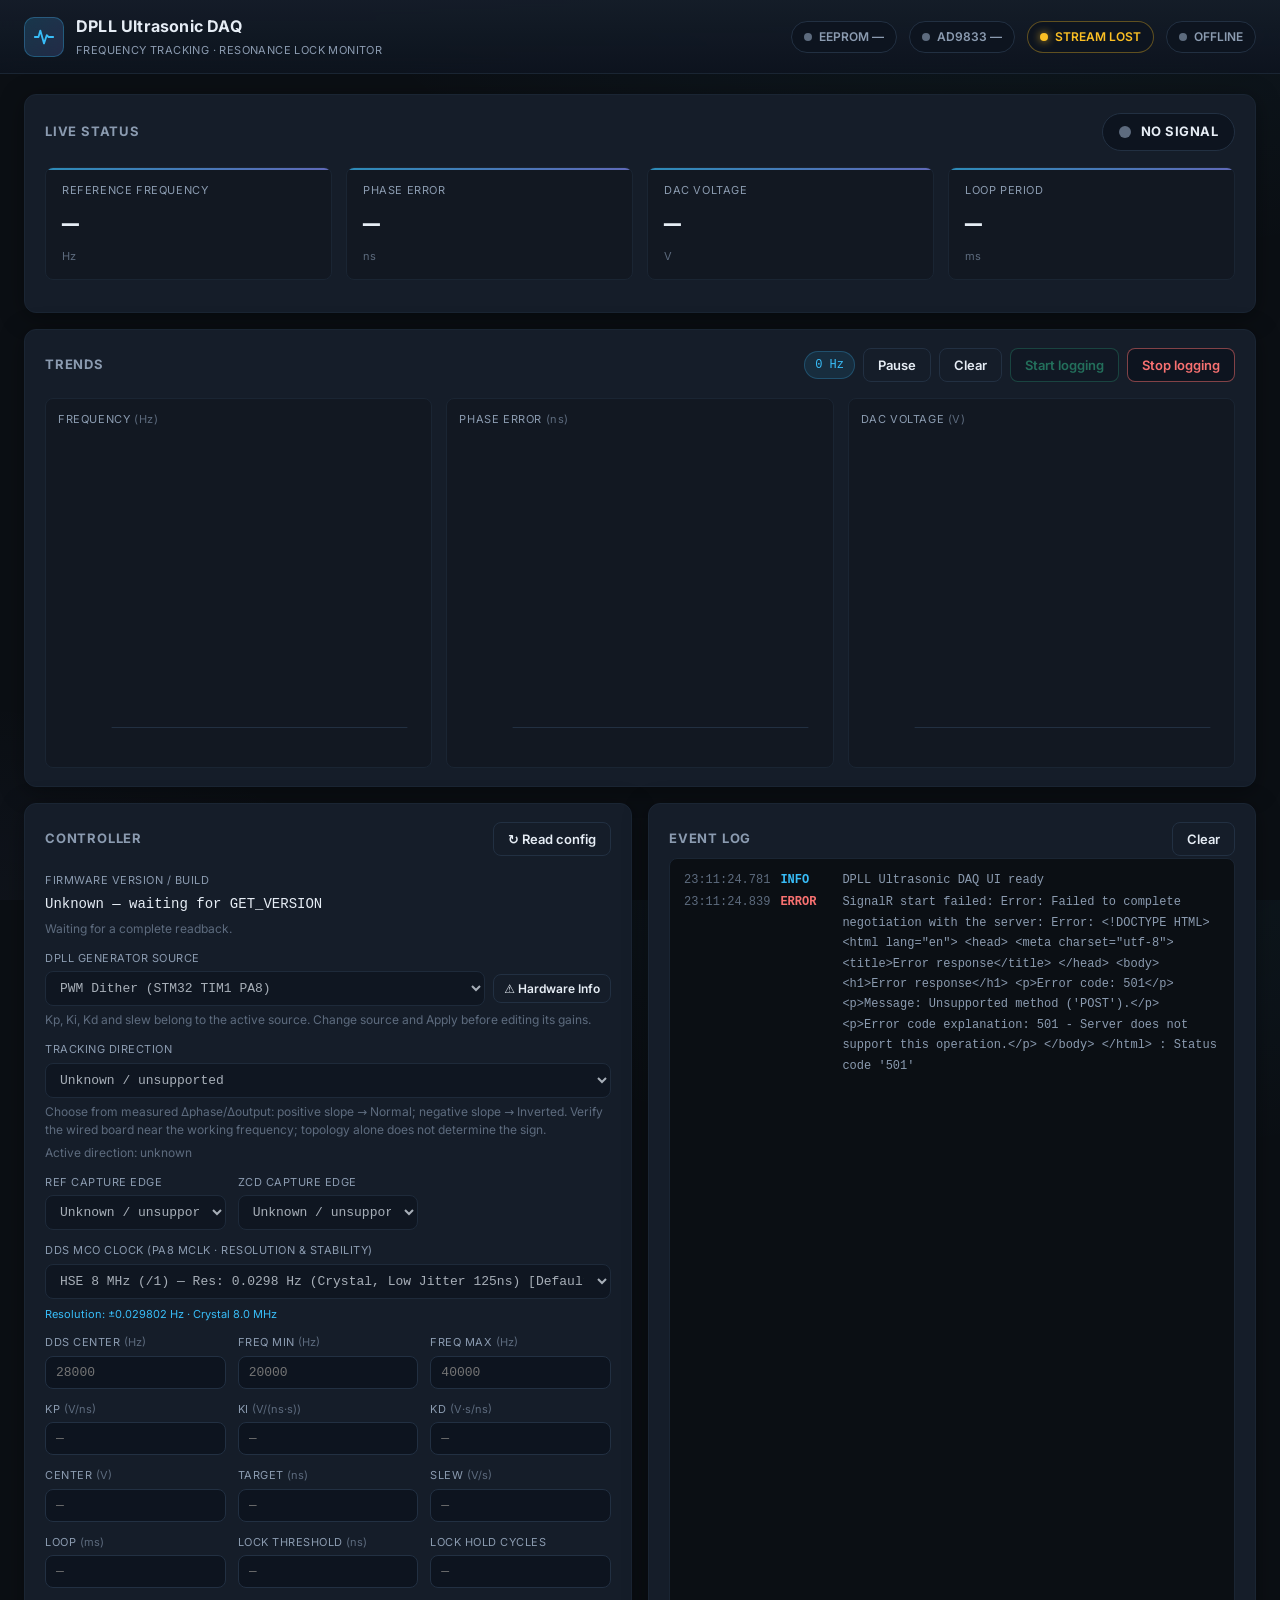
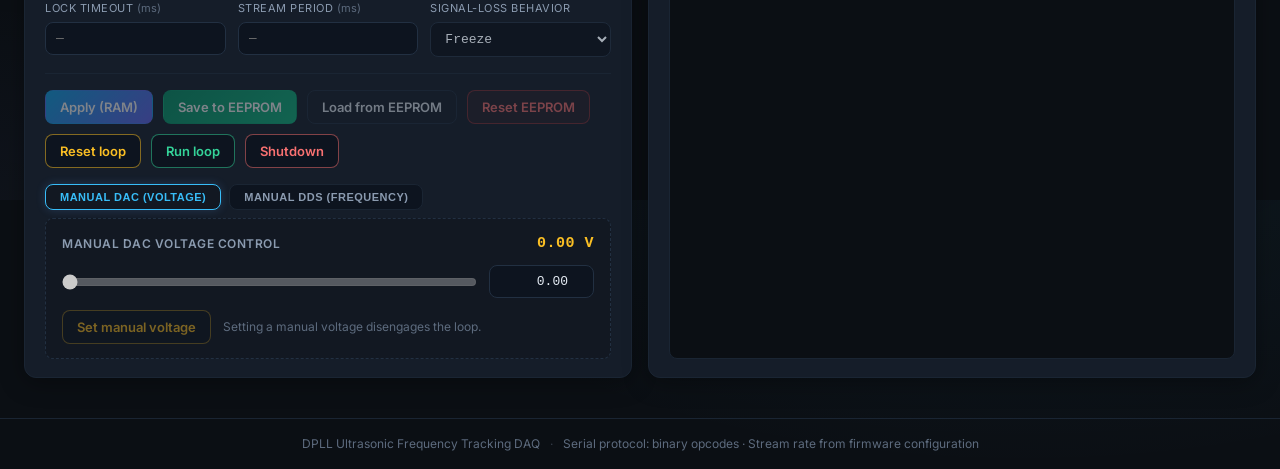
==== commit fb58bc2a: "feat: add serial device service for binary DPLL protocol communication" ====
--- a/wwwroot/index.html
+++ b/wwwroot/index.html
@@ -105,29 +105,6 @@
       </div>
     </section>
 
-    <!-- ======================= Raw ZCD diagnostic capture ======================= -->
-    <section class="panel raw-capture-panel" aria-labelledby="rawCaptureTitle">
-      <div class="panel-head"><h2 id="rawCaptureTitle">Raw ZCD Sampling Export (Diagnostic)</h2></div>
-      <p class="raw-help">Arm one complete REF/ZCD capture window, then run a sonication pulse. After the pulse,
-        check the capture and download EVERY paired edge sample as CSV (up to 1,024 points/window).
-        This is different from the 10 ms telemetry log. No PID settings are changed.</p>
-      <div class="raw-controls">
-        <label for="rawConditionInput">Liquid / test condition</label>
-        <select id="rawConditionInput">
-          <option value="Fixed PSU Water 800ns">Fixed PSU - Water 800 ns</option>
-          <option value="Fixed PSU Resus + Swab Stick 800ns">Fixed PSU - Resus + Swab Stick 800 ns</option>
-          <option value="Other experimental condition">Other condition</option>
-        </select>
-        <button id="armRawBtn" class="btn btn-primary" disabled>1. Arm next window</button>
-        <button id="checkRawBtn" class="btn btn-ghost" disabled>2. Check capture</button>
-        <button id="downloadRawBtn" class="btn btn-success" disabled>3. Download raw CSV</button>
-      </div>
-      <div id="rawCaptureStatus" class="raw-status mono" role="status">Connect diagnostic firmware to enable capture.</div>
-      <p class="raw-help">Export after the excitation pulse to avoid serial transfer competing with tracking.
-        A new Arm command replaces the previous saved window. Window metadata includes filtered phase,
-        accepted count, trust flags, target, DAC before/after, and PID decision.</p>
-    </section>
-
     <!-- ======================= Control & config ======================= -->
     <section class="panel control-panel">
       <div class="panel-head">
@@ -143,11 +120,14 @@
         </div>
         <div class="field field-wide" id="sourceField">
           <label for="generatorSourceInput">DPLL Generator Source</label>
-          <select id="generatorSourceInput">
-            <option value="0">DAC (CD4046 External VCO)</option>
-            <option value="1">DDS (AD9833 Internal Synthesizer)</option>
-            <option value="2" selected>PWM Dither (STM32 TIM1 PA8)</option>
-          </select>
+          <div style="display: flex; gap: 8px; align-items: center;">
+            <select id="generatorSourceInput" style="flex: 1;">
+              <option value="0">DAC (CD4046 External VCO)</option>
+              <option value="1">DDS (AD9833 Internal Synthesizer)</option>
+              <option value="2" selected>PWM Dither (STM32 TIM1 PA8)</option>
+            </select>
+            <button type="button" id="sourceHardwareWarningBtn" class="btn btn-ghost" title="Inspect hardware connection requirements for this source" style="white-space: nowrap; font-size: 12px; padding: 6px 10px;">⚠️ Hardware Info</button>
+          </div>
           <small id="sourceChangeHint" class="hint">Gain values belong to the active generator source.</small>
         </div>
         <div class="field field-wide">
@@ -327,9 +307,9 @@
       <p>You are switching the DPLL Generator Source to <strong id="modalSourceText">DDS (AD9833)</strong>.</p>
       <div class="modal-alert">
         <strong>CRITICAL HARDWARE REQUIREMENT:</strong>
-        <span id="modalReqText">Ensure the physical resistor jumper on the PCB is routed to the <strong>AD9833 DDS output</strong>, NOT to the CD4046 VCO!</span>
-      </div>
-      <p class="modal-sub">Operating without routing the hardware connections properly will leave the transducer without driving signals and break feedback tracking.</p>
+        <div id="modalReqText" style="margin-top: 6px; line-height: 1.5;">Ensure the physical resistor jumper on the PCB is routed to the <strong>AD9833 DDS output</strong>, NOT to the CD4046 VCO!</div>
+      </div>
+      <p class="modal-sub" id="modalSubText">Operating without routing the hardware connections properly will leave the transducer without driving signals and break feedback tracking.</p>
       <div class="modal-actions">
         <button id="modalCancelBtn" class="btn btn-ghost">Cancel</button>
         <button id="modalConfirmBtn" class="btn btn-danger">Confirm (Hardware Verified)</button>
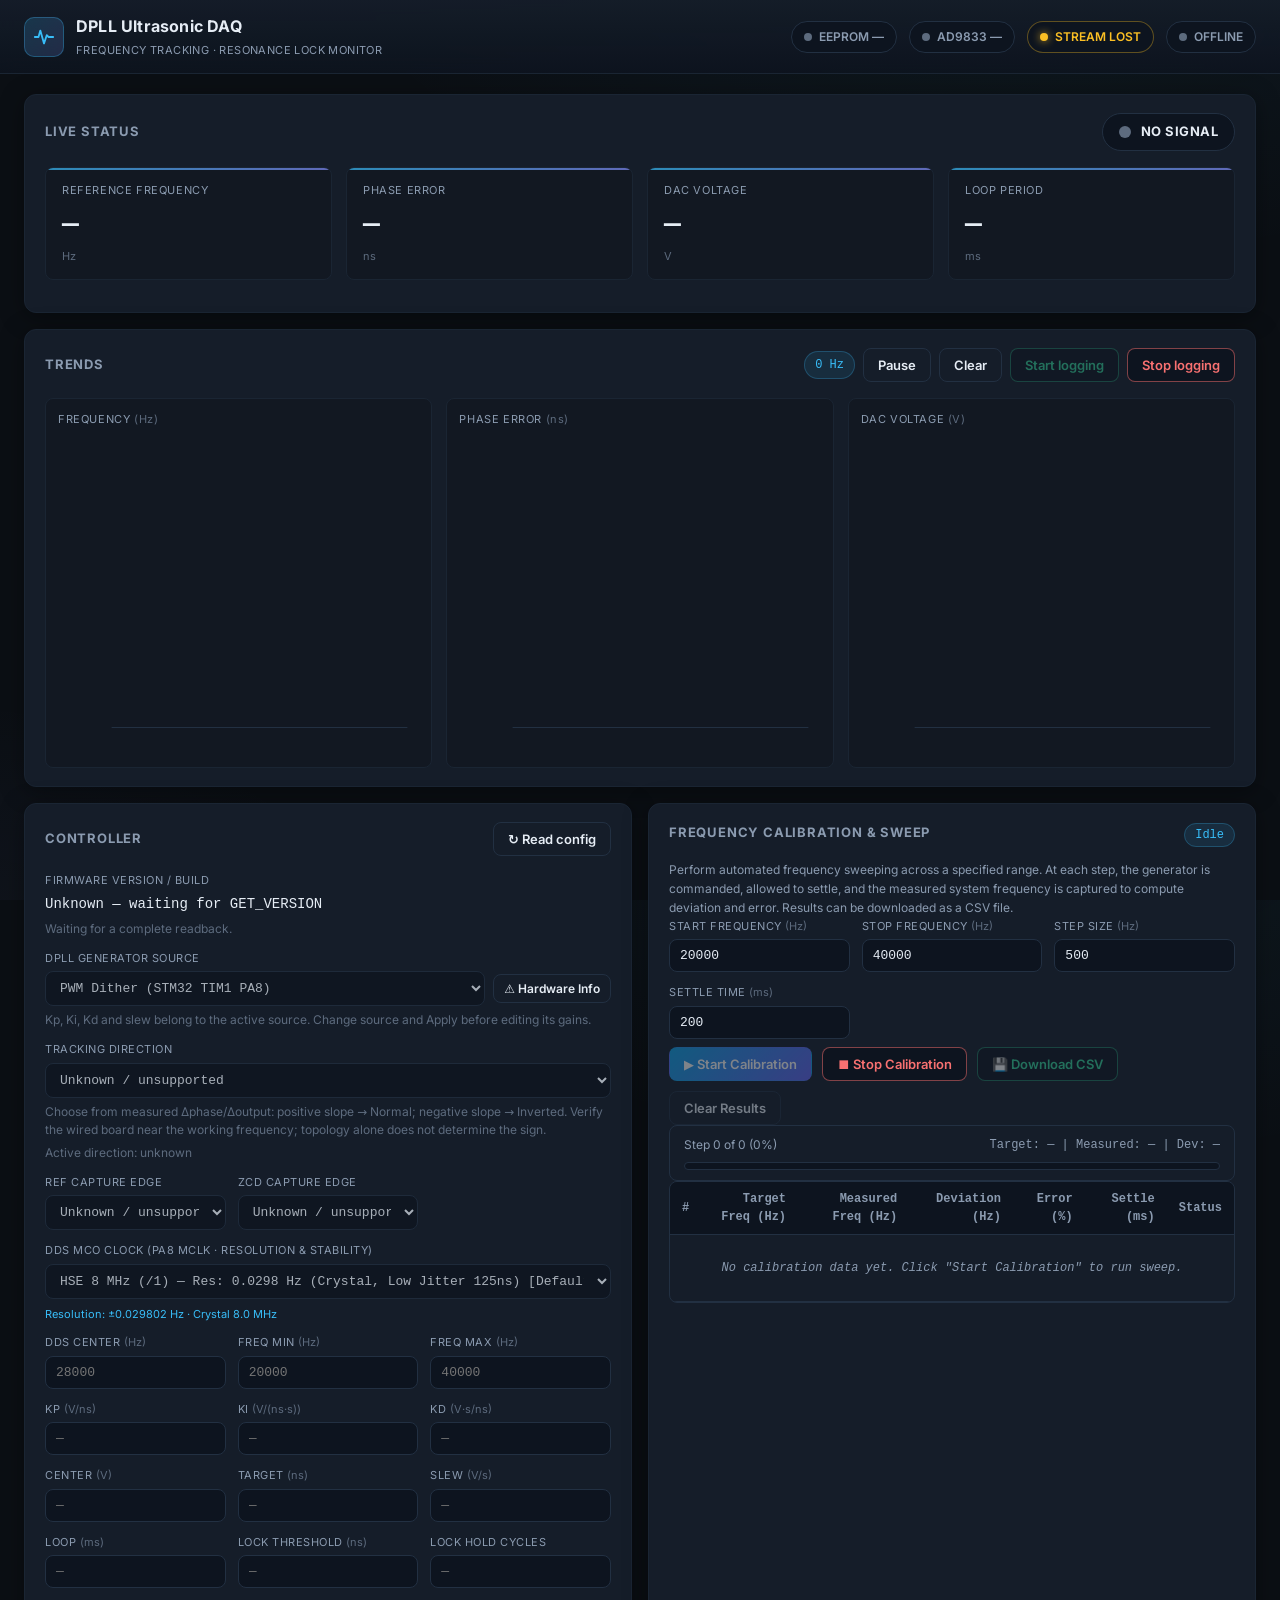
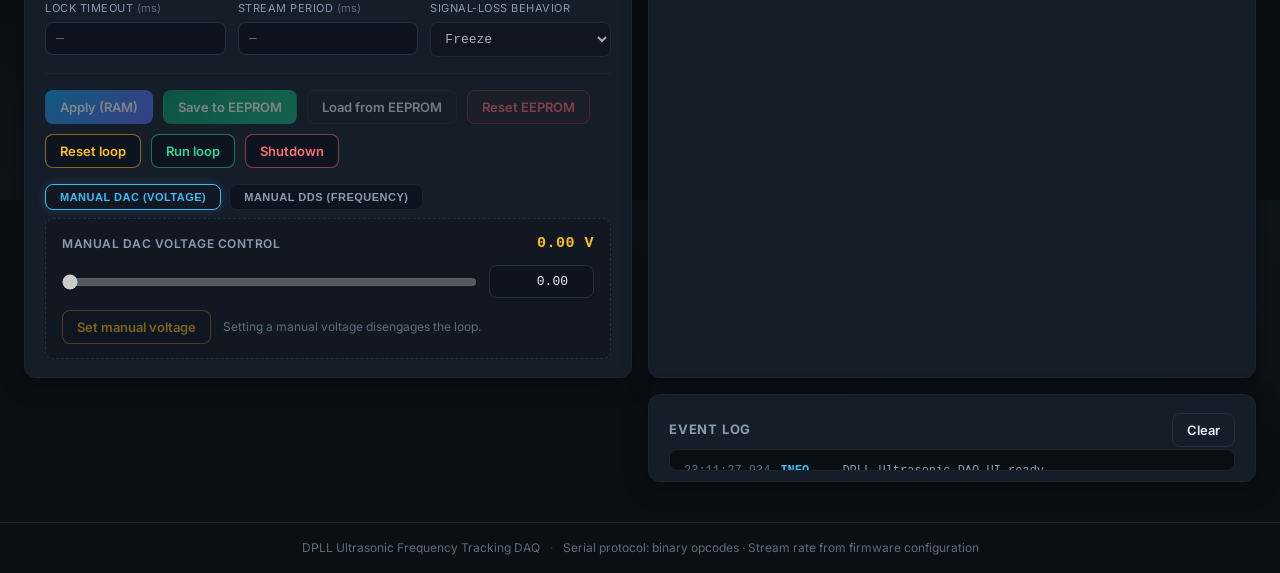
==== commit 6cf7b6f5: "feat: add browser logic tests and web interface UI files" ====
--- a/wwwroot/index.html
+++ b/wwwroot/index.html
@@ -283,6 +283,74 @@
       </div>
     </section>
 
+    <!-- ======================= Frequency Calibration & Sweep ======================= -->
+    <section class="panel cal-panel" id="calibrationPanel">
+      <div class="panel-head">
+        <h2>Frequency Calibration &amp; Sweep</h2>
+        <div class="cal-status-badge">
+          <span class="chip" id="calStatusChip">Idle</span>
+        </div>
+      </div>
+      <p class="cal-help">
+        Perform automated frequency sweeping across a specified range. At each step, the generator is commanded, allowed to settle, and the measured system frequency is captured to compute deviation and error. Results can be downloaded as a CSV file.
+      </p>
+
+      <div class="config-grid cal-grid">
+        <div class="field">
+          <label for="calStartFreqInput">Start Frequency <span class="unit">(Hz)</span></label>
+          <input id="calStartFreqInput" type="number" min="1000" max="500000" step="1" value="20000" />
+        </div>
+        <div class="field">
+          <label for="calStopFreqInput">Stop Frequency <span class="unit">(Hz)</span></label>
+          <input id="calStopFreqInput" type="number" min="1000" max="500000" step="1" value="40000" />
+        </div>
+        <div class="field">
+          <label for="calStepFreqInput">Step Size <span class="unit">(Hz)</span></label>
+          <input id="calStepFreqInput" type="number" min="1" max="50000" step="1" value="500" />
+        </div>
+        <div class="field">
+          <label for="calSettleTimeInput">Settle Time <span class="unit">(ms)</span></label>
+          <input id="calSettleTimeInput" type="number" min="50" max="10000" step="10" value="200" title="Stabilization wait time after setting frequency before measurement" />
+        </div>
+      </div>
+
+      <div class="cal-controls">
+        <button id="startCalBtn" class="btn btn-primary" disabled>▶ Start Calibration</button>
+        <button id="stopCalBtn" class="btn btn-danger" hidden>⏹ Stop Calibration</button>
+        <button id="downloadCalCsvBtn" class="btn btn-success" disabled>💾 Download CSV</button>
+        <button id="clearCalBtn" class="btn btn-ghost" disabled>Clear Results</button>
+      </div>
+
+      <div class="cal-progress-wrapper" id="calProgressWrapper" hidden>
+        <div class="cal-progress-header">
+          <span id="calProgressText">Step 0 of 0 (0%)</span>
+          <span id="calLiveStats" class="mono">Target: — | Measured: — | Dev: —</span>
+        </div>
+        <div class="cal-progress-bar">
+          <div class="cal-progress-fill" id="calProgressFill" style="width: 0%;"></div>
+        </div>
+      </div>
+
+      <div class="cal-table-container">
+        <table class="cal-table" id="calTable">
+          <thead>
+            <tr>
+              <th>#</th>
+              <th>Target Freq (Hz)</th>
+              <th>Measured Freq (Hz)</th>
+              <th>Deviation (Hz)</th>
+              <th>Error (%)</th>
+              <th>Settle (ms)</th>
+              <th>Status</th>
+            </tr>
+          </thead>
+          <tbody id="calTableBody">
+            <tr class="cal-empty-row"><td colspan="7">No calibration data yet. Click "Start Calibration" to run sweep.</td></tr>
+          </tbody>
+        </table>
+      </div>
+    </section>
+
     <!-- ======================= Log ======================= -->
     <section class="panel log-panel">
       <div class="panel-head">
--- a/wwwroot/css/site.css
+++ b/wwwroot/css/site.css
@@ -559,3 +559,85 @@
   gap: 10px;
   margin-top: 8px;
 }
+\
+
+
+/* Frequency Calibration & Sweep Panel */
+.cal-panel { display: flex; flex-direction: column; gap: 14px; }
+.cal-help { color: var(--text-dim); font-size: 12px; line-height: 1.6; }
+.cal-grid { margin-bottom: 8px; }
+.cal-controls { display: flex; flex-wrap: wrap; align-items: center; gap: 10px; }
+.cal-progress-wrapper {
+  background: var(--bg-card);
+  border: 1px solid var(--border);
+  border-radius: var(--radius-sm);
+  padding: 10px 14px;
+  display: flex;
+  flex-direction: column;
+  gap: 8px;
+}
+.cal-progress-header {
+  display: flex;
+  justify-content: space-between;
+  align-items: center;
+  font-size: 12px;
+  color: var(--text-dim);
+}
+.cal-progress-bar {
+  width: 100%;
+  height: 8px;
+  background: var(--bg-input);
+  border-radius: 4px;
+  overflow: hidden;
+  border: 1px solid var(--border);
+}
+.cal-progress-fill {
+  height: 100%;
+  background: linear-gradient(90deg, var(--accent) 0%, #10b981 100%);
+  width: 0%;
+  transition: width 0.15s ease;
+}
+.cal-table-container {
+  max-height: 280px;
+  overflow-y: auto;
+  border: 1px solid var(--border);
+  border-radius: var(--radius-sm);
+  background: var(--bg-card);
+}
+.cal-table {
+  width: 100%;
+  border-collapse: collapse;
+  font-size: 12px;
+  font-family: var(--font-mono, monospace);
+  text-align: right;
+}
+.cal-table th {
+  background: var(--bg-input);
+  padding: 8px 12px;
+  font-weight: 600;
+  color: var(--text-dim);
+  border-bottom: 1px solid var(--border);
+  position: sticky;
+  top: 0;
+  z-index: 2;
+  text-align: right;
+}
+.cal-table th:first-child, .cal-table td:first-child { text-align: center; }
+.cal-table th:last-child, .cal-table td:last-child { text-align: center; }
+.cal-table td {
+  padding: 6px 12px;
+  border-bottom: 1px solid var(--border);
+  color: var(--text);
+}
+.cal-table tr:hover td {
+  background: rgba(255, 255, 255, 0.03);
+}
+.cal-empty-row td {
+  text-align: center !important;
+  color: var(--text-dim);
+  font-style: italic;
+  padding: 24px;
+}
+.cal-dev-good { color: #10b981; }
+.cal-dev-warn { color: #f59e0b; }
+.cal-dev-bad { color: #ef4444; }
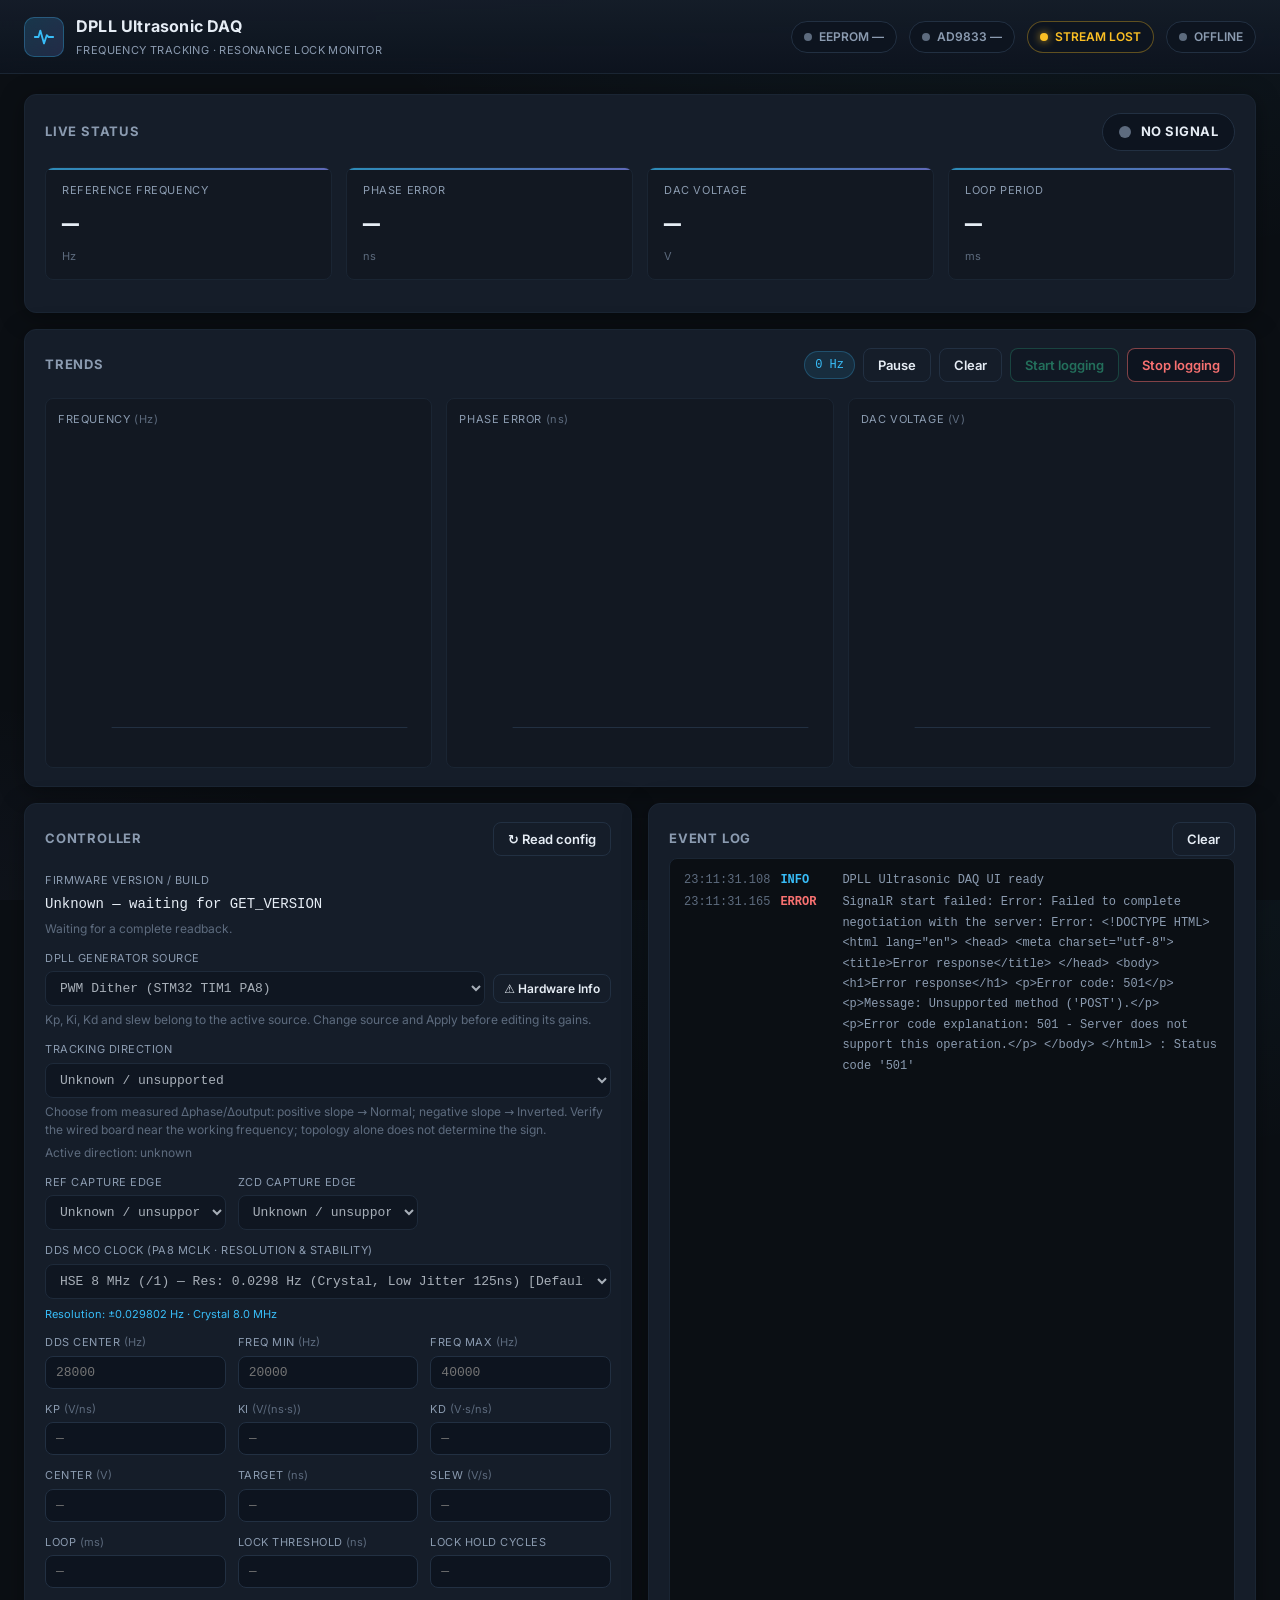
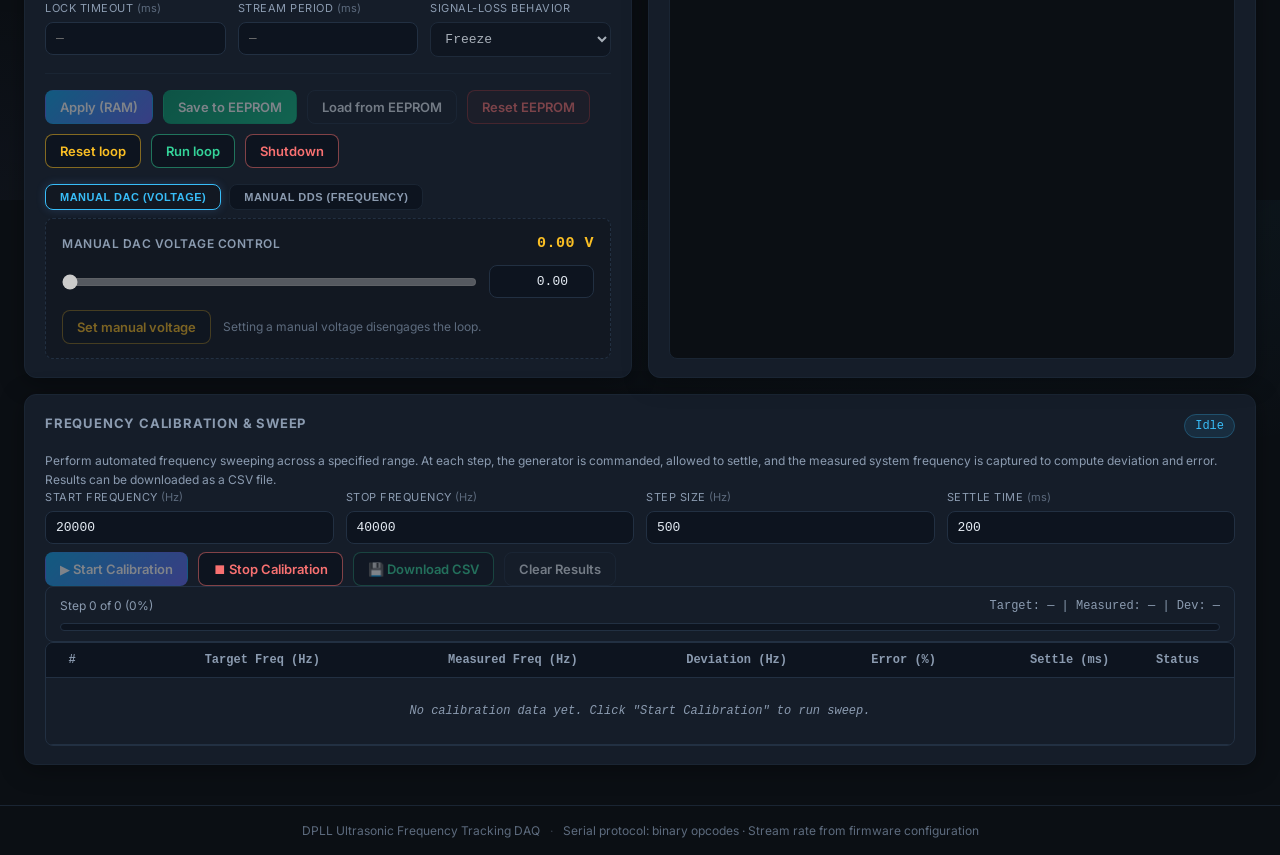
==== commit c0a33e0c: "feat: add dark theme UI styles and frontend index for DPLL Ultrasonic DAQ" ====
--- a/wwwroot/index.html
+++ b/wwwroot/index.html
@@ -283,6 +283,15 @@
       </div>
     </section>
 
+    <!-- ======================= Log ======================= -->
+    <section class="panel log-panel">
+      <div class="panel-head">
+        <h2>Event Log</h2>
+        <button id="clearLogBtn" class="btn btn-ghost">Clear</button>
+      </div>
+      <div id="log" class="log" aria-live="polite"></div>
+    </section>
+
     <!-- ======================= Frequency Calibration & Sweep ======================= -->
     <section class="panel cal-panel" id="calibrationPanel">
       <div class="panel-head">
@@ -350,15 +359,6 @@
         </table>
       </div>
     </section>
-
-    <!-- ======================= Log ======================= -->
-    <section class="panel log-panel">
-      <div class="panel-head">
-        <h2>Event Log</h2>
-        <button id="clearLogBtn" class="btn btn-ghost">Clear</button>
-      </div>
-      <div id="log" class="log" aria-live="polite"></div>
-    </section>
   </main>
 
   <footer class="footer">
--- a/wwwroot/css/site.css
+++ b/wwwroot/css/site.css
@@ -163,9 +163,9 @@
   .layout {
     grid-template-columns: minmax(0, 1fr) minmax(0, 1fr);
   }
-  .status-panel, .charts-panel { grid-column: 1 / -1; }
+  .status-panel, .charts-panel, .cal-panel { grid-column: 1 / -1; }
   .control-panel { grid-column: 1; }
-  .log-panel { grid-column: 2; }
+  .log-panel { grid-column: 2; min-height: 480px; }
 }
 
 .panel {
@@ -420,7 +420,7 @@
 .log-panel .panel-head { flex-shrink: 0; }
 .log {
   flex: 1 1 auto;
-  min-height: 220px; /* mobile: natural height with internal scroll */
+  min-height: 380px; /* mobile: comfortable reading height with internal scroll */
   overflow-y: auto;
   background: var(--bg);
   border: 1px solid var(--border-soft);
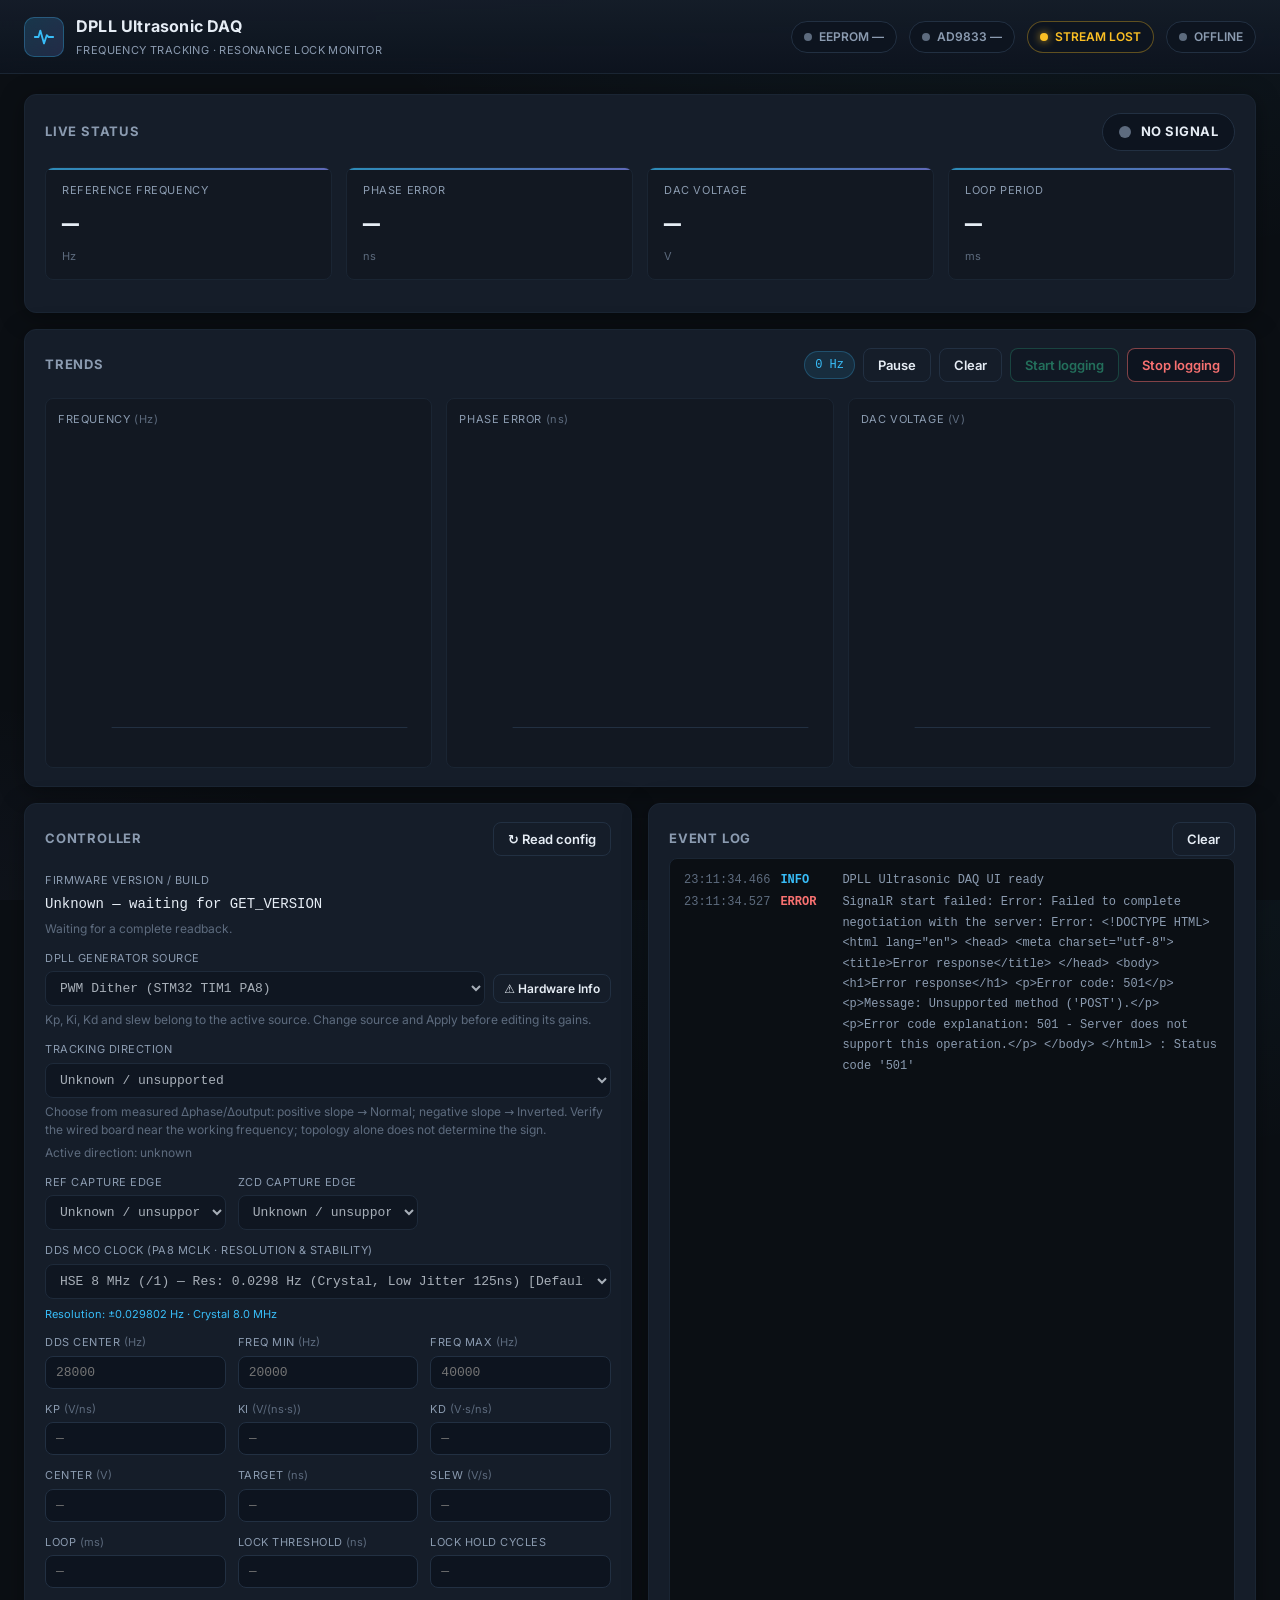
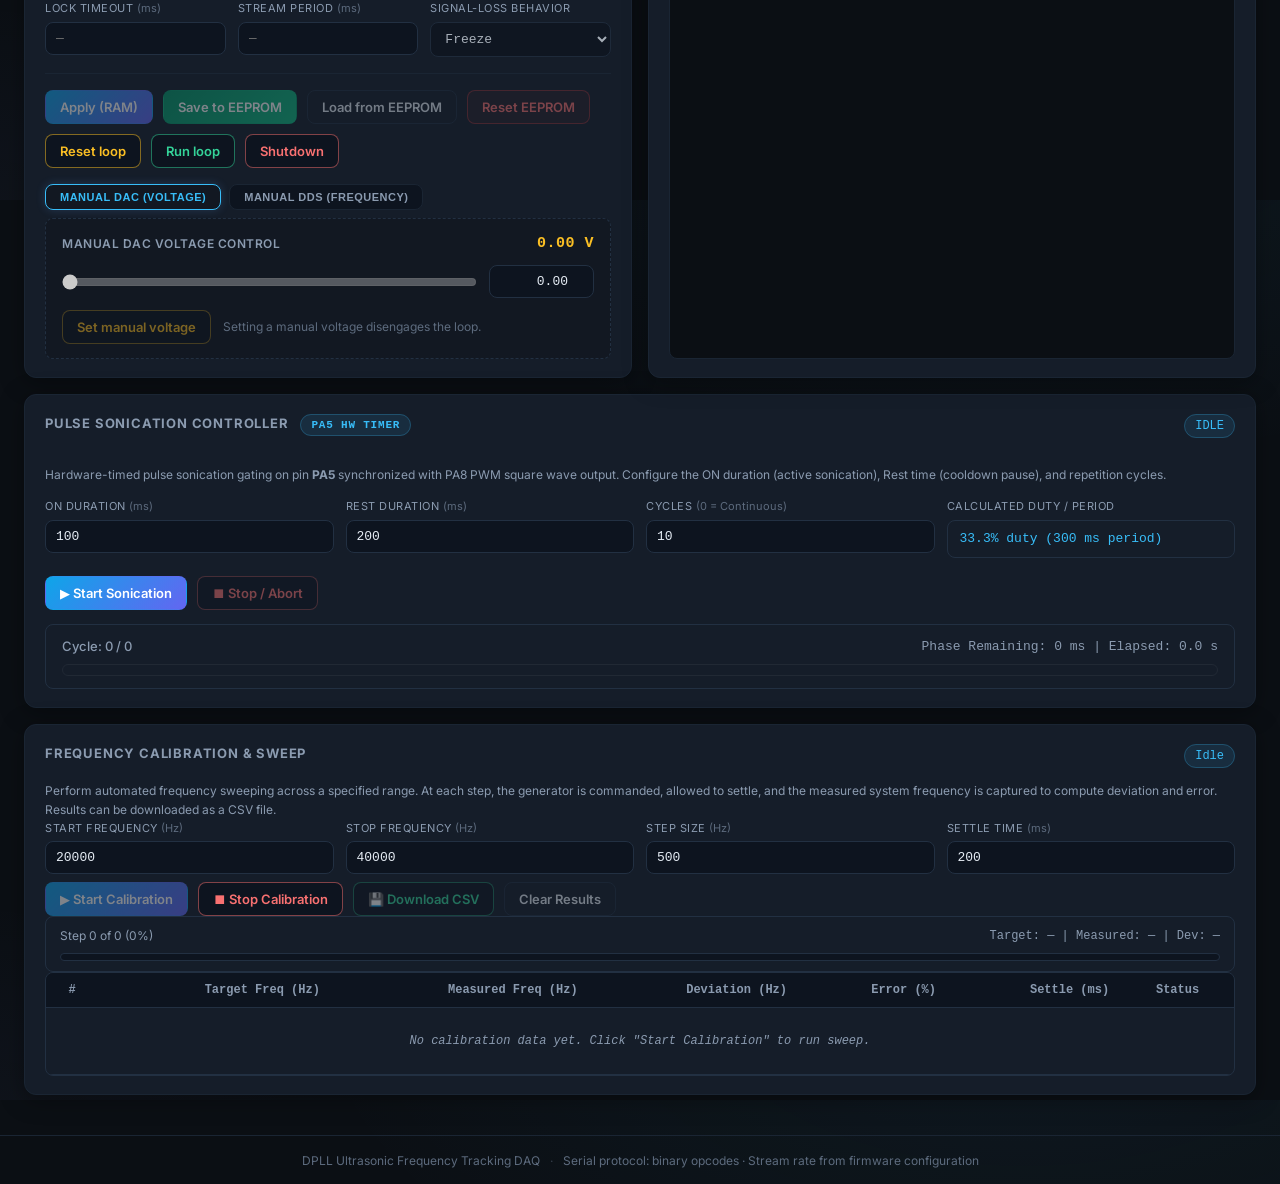
==== commit ddb41ae2: "feat: add sonication control and telemetry to DPLL data acquisition" ====
--- a/wwwroot/index.html
+++ b/wwwroot/index.html
@@ -123,7 +123,7 @@
           <div style="display: flex; gap: 8px; align-items: center;">
             <select id="generatorSourceInput" style="flex: 1;">
               <option value="0">DAC (CD4046 External VCO)</option>
-              <option value="1">DDS (AD9833 Internal Synthesizer)</option>
+              <option value="1">DDS (AD9833 - Retired, fallback to PWM)</option>
               <option value="2" selected>PWM Dither (STM32 TIM1 PA8)</option>
             </select>
             <button type="button" id="sourceHardwareWarningBtn" class="btn btn-ghost" title="Inspect hardware connection requirements for this source" style="white-space: nowrap; font-size: 12px; padding: 6px 10px;">⚠️ Hardware Info</button>
@@ -290,6 +290,54 @@
         <button id="clearLogBtn" class="btn btn-ghost">Clear</button>
       </div>
       <div id="log" class="log" aria-live="polite"></div>
+    </section>
+
+    <!-- ======================= Pulse Sonication Controller ======================= -->
+    <section class="panel sonic-panel" id="sonicationPanel">
+      <div class="panel-head">
+        <h2>Pulse Sonication Controller <span class="chip chip-dim" style="font-size: 11px; margin-left: 8px;">PA5 HW Timer</span></h2>
+        <div class="sonic-status-badge">
+          <span class="chip" id="sonicStatusChip">IDLE</span>
+        </div>
+      </div>
+      <p class="sonic-help">
+        Hardware-timed pulse sonication gating on pin <strong>PA5</strong> synchronized with PA8 PWM square wave output.
+        Configure the ON duration (active sonication), Rest time (cooldown pause), and repetition cycles.
+      </p>
+
+      <div class="config-grid sonic-grid">
+        <div class="field">
+          <label for="sonicOnTimeInput">ON Duration <span class="unit">(ms)</span></label>
+          <input id="sonicOnTimeInput" type="number" min="1" max="3600000" step="10" value="100" />
+        </div>
+        <div class="field">
+          <label for="sonicRestTimeInput">Rest Duration <span class="unit">(ms)</span></label>
+          <input id="sonicRestTimeInput" type="number" min="0" max="3600000" step="10" value="200" />
+        </div>
+        <div class="field">
+          <label for="sonicCyclesInput">Cycles <span class="unit">(0 = Continuous)</span></label>
+          <input id="sonicCyclesInput" type="number" min="0" max="1000000" step="1" value="10" />
+        </div>
+        <div class="field">
+          <label>Calculated Duty / Period</label>
+          <div class="sonic-calc-display mono" id="sonicCalcDisplay">33.3% duty (300 ms)</div>
+        </div>
+      </div>
+
+      <div class="sonic-controls">
+        <button id="startSonicBtn" class="btn btn-primary">▶ Start Sonication</button>
+        <button id="stopSonicBtn" class="btn btn-danger" disabled>⏹ Stop / Abort</button>
+      </div>
+
+      <div class="sonic-progress-wrapper" id="sonicProgressWrapper">
+        <div class="sonic-progress-header">
+          <span id="sonicProgressCycleText">Cycle: 0 / 0</span>
+          <span id="sonicProgressTimeText" class="mono">Phase Remaining: 0 ms | Elapsed: 0.0 s</span>
+        </div>
+        <div class="sonic-progress-bar">
+          <div class="sonic-progress-fill" id="sonicProgressFill" style="width: 0%;"></div>
+        </div>
+      </div>
     </section>
 
     <!-- ======================= Frequency Calibration & Sweep ======================= -->
--- a/wwwroot/css/site.css
+++ b/wwwroot/css/site.css
@@ -23,9 +23,16 @@
   --shadow: 0 4px 24px rgba(0, 0, 0, 0.35);
 }
 
-* { box-sizing: border-box; margin: 0; padding: 0; }
-
-html, body { height: 100%; }
+* {
+  box-sizing: border-box;
+  margin: 0;
+  padding: 0;
+}
+
+html,
+body {
+  height: 100%;
+}
 
 body {
   font-family: var(--sans);
@@ -38,7 +45,9 @@
   line-height: 1.5;
 }
 
-.mono { font-family: var(--mono); }
+.mono {
+  font-family: var(--mono);
+}
 
 /* ---------------- Top bar ---------------- */
 .topbar {
@@ -55,7 +64,11 @@
   backdrop-filter: blur(8px);
 }
 
-.brand { display: flex; align-items: center; gap: 12px; }
+.brand {
+  display: flex;
+  align-items: center;
+  gap: 12px;
+}
 
 .brand-mark {
   width: 40px;
@@ -67,12 +80,31 @@
   background: linear-gradient(135deg, rgba(56, 189, 248, 0.18), rgba(129, 140, 248, 0.18));
   border: 1px solid rgba(56, 189, 248, 0.3);
 }
-.brand-mark svg { width: 22px; height: 22px; }
-
-.brand-text h1 { font-size: 16px; font-weight: 700; letter-spacing: 0.2px; }
-.brand-sub { font-size: 11px; color: var(--text-dim); letter-spacing: 0.4px; text-transform: uppercase; }
-
-.topbar-right { display: flex; align-items: center; gap: 12px; flex-wrap: wrap; }
+
+.brand-mark svg {
+  width: 22px;
+  height: 22px;
+}
+
+.brand-text h1 {
+  font-size: 16px;
+  font-weight: 700;
+  letter-spacing: 0.2px;
+}
+
+.brand-sub {
+  font-size: 11px;
+  color: var(--text-dim);
+  letter-spacing: 0.4px;
+  text-transform: uppercase;
+}
+
+.topbar-right {
+  display: flex;
+  align-items: center;
+  gap: 12px;
+  flex-wrap: wrap;
+}
 
 .badge {
   display: inline-flex;
@@ -87,20 +119,48 @@
   color: var(--text-dim);
   transition: all 0.2s ease;
 }
+
 .badge .dot {
-  width: 8px; height: 8px;
+  width: 8px;
+  height: 8px;
   border-radius: 50%;
   background: var(--text-mute);
   transition: background 0.2s ease, box-shadow 0.2s ease;
 }
-.badge-ok { color: var(--ok); border-color: rgba(52, 211, 153, 0.35); }
-.badge-ok .dot { background: var(--ok); box-shadow: 0 0 8px rgba(52, 211, 153, 0.8); }
-.badge-warn { color: var(--warn); border-color: rgba(251, 191, 36, 0.35); }
-.badge-warn .dot { background: var(--warn); box-shadow: 0 0 8px rgba(251, 191, 36, 0.8); }
-.badge-danger { color: var(--danger); border-color: rgba(248, 113, 113, 0.35); }
-.badge-danger .dot { background: var(--danger); box-shadow: 0 0 8px rgba(248, 113, 113, 0.8); }
-
-select, input[type="number"], input[type="text"] {
+
+.badge-ok {
+  color: var(--ok);
+  border-color: rgba(52, 211, 153, 0.35);
+}
+
+.badge-ok .dot {
+  background: var(--ok);
+  box-shadow: 0 0 8px rgba(52, 211, 153, 0.8);
+}
+
+.badge-warn {
+  color: var(--warn);
+  border-color: rgba(251, 191, 36, 0.35);
+}
+
+.badge-warn .dot {
+  background: var(--warn);
+  box-shadow: 0 0 8px rgba(251, 191, 36, 0.8);
+}
+
+.badge-danger {
+  color: var(--danger);
+  border-color: rgba(248, 113, 113, 0.35);
+}
+
+.badge-danger .dot {
+  background: var(--danger);
+  box-shadow: 0 0 8px rgba(248, 113, 113, 0.8);
+}
+
+select,
+input[type="number"],
+input[type="text"] {
   background: var(--bg-input);
   border: 1px solid var(--border);
   color: var(--text);
@@ -111,8 +171,16 @@
   outline: none;
   transition: border-color 0.15s ease, box-shadow 0.15s ease;
 }
-select:focus, input:focus { border-color: var(--accent); box-shadow: 0 0 0 3px rgba(56, 189, 248, 0.15); }
-select option { background: var(--bg-panel); }
+
+select:focus,
+input:focus {
+  border-color: var(--accent);
+  box-shadow: 0 0 0 3px rgba(56, 189, 248, 0.15);
+}
+
+select option {
+  background: var(--bg-panel);
+}
 
 /* ---------------- Buttons ---------------- */
 .btn {
@@ -131,24 +199,94 @@
   transition: all 0.15s ease;
   white-space: nowrap;
 }
-.btn:hover:not(:disabled) { border-color: var(--accent); color: var(--accent); }
-.btn:disabled { opacity: 0.45; cursor: not-allowed; }
-
-.btn-primary { background: linear-gradient(135deg, #0ea5e9, #6366f1); border-color: transparent; color: #fff; }
-.btn-primary:hover:not(:disabled) { filter: brightness(1.15); color: #fff; }
-.btn-save { background: linear-gradient(135deg, #059669, #10b981); border-color: transparent; color: #fff; }
-.btn-save:hover:not(:disabled) { filter: brightness(1.15); color: #fff; }
-.btn-danger { border-color: rgba(248, 113, 113, 0.5); color: var(--danger); }
-.btn-danger:hover:not(:disabled) { background: rgba(248, 113, 113, 0.12); color: var(--danger); }
-.btn-success { border-color: rgba(52, 211, 153, 0.5); color: var(--ok); }
-.btn-success:hover:not(:disabled) { background: rgba(52, 211, 153, 0.12); color: var(--ok); }
-.btn-warn { border-color: rgba(251, 191, 36, 0.5); color: var(--warn); }
-.btn-warn:hover:not(:disabled) { background: rgba(251, 191, 36, 0.12); color: var(--warn); }
-.btn-reset-eeprom { border-color: rgba(239, 68, 68, 0.45); color: #f87171; background: rgba(239, 68, 68, 0.08); }
-.btn-reset-eeprom:hover:not(:disabled) { background: rgba(239, 68, 68, 0.2); border-color: #ef4444; color: #fff; box-shadow: 0 0 10px rgba(239, 68, 68, 0.3); }
-.btn-ghost { background: transparent; }
-.icon-btn { padding: 8px; }
-.icon-btn svg { width: 16px; height: 16px; }
+
+.btn:hover:not(:disabled) {
+  border-color: var(--accent);
+  color: var(--accent);
+}
+
+.btn:disabled {
+  opacity: 0.45;
+  cursor: not-allowed;
+}
+
+.btn-primary {
+  background: linear-gradient(135deg, #0ea5e9, #6366f1);
+  border-color: transparent;
+  color: #fff;
+}
+
+.btn-primary:hover:not(:disabled) {
+  filter: brightness(1.15);
+  color: #fff;
+}
+
+.btn-save {
+  background: linear-gradient(135deg, #059669, #10b981);
+  border-color: transparent;
+  color: #fff;
+}
+
+.btn-save:hover:not(:disabled) {
+  filter: brightness(1.15);
+  color: #fff;
+}
+
+.btn-danger {
+  border-color: rgba(248, 113, 113, 0.5);
+  color: var(--danger);
+}
+
+.btn-danger:hover:not(:disabled) {
+  background: rgba(248, 113, 113, 0.12);
+  color: var(--danger);
+}
+
+.btn-success {
+  border-color: rgba(52, 211, 153, 0.5);
+  color: var(--ok);
+}
+
+.btn-success:hover:not(:disabled) {
+  background: rgba(52, 211, 153, 0.12);
+  color: var(--ok);
+}
+
+.btn-warn {
+  border-color: rgba(251, 191, 36, 0.5);
+  color: var(--warn);
+}
+
+.btn-warn:hover:not(:disabled) {
+  background: rgba(251, 191, 36, 0.12);
+  color: var(--warn);
+}
+
+.btn-reset-eeprom {
+  border-color: rgba(239, 68, 68, 0.45);
+  color: #f87171;
+  background: rgba(239, 68, 68, 0.08);
+}
+
+.btn-reset-eeprom:hover:not(:disabled) {
+  background: rgba(239, 68, 68, 0.2);
+  border-color: #ef4444;
+  color: #fff;
+  box-shadow: 0 0 10px rgba(239, 68, 68, 0.3);
+}
+
+.btn-ghost {
+  background: transparent;
+}
+
+.icon-btn {
+  padding: 8px;
+}
+
+.icon-btn svg {
+  width: 16px;
+  height: 16px;
+}
 
 /* ---------------- Layout ---------------- */
 .layout {
@@ -163,9 +301,22 @@
   .layout {
     grid-template-columns: minmax(0, 1fr) minmax(0, 1fr);
   }
-  .status-panel, .charts-panel, .cal-panel { grid-column: 1 / -1; }
-  .control-panel { grid-column: 1; }
-  .log-panel { grid-column: 2; min-height: 480px; }
+
+  .status-panel,
+  .charts-panel,
+  .sonic-panel,
+  .cal-panel {
+    grid-column: 1 / -1;
+  }
+
+  .control-panel {
+    grid-column: 1;
+  }
+
+  .log-panel {
+    grid-column: 2;
+    min-height: 480px;
+  }
 }
 
 .panel {
@@ -183,6 +334,7 @@
   gap: 12px;
   margin-bottom: 16px;
 }
+
 .panel-head h2 {
   font-size: 13px;
   font-weight: 700;
@@ -206,6 +358,7 @@
   position: relative;
   overflow: hidden;
 }
+
 .gauge::after {
   content: '';
   position: absolute;
@@ -214,9 +367,25 @@
   background: linear-gradient(90deg, var(--accent), var(--accent-2));
   opacity: 0.7;
 }
-.gauge-label { font-size: 11px; color: var(--text-dim); text-transform: uppercase; letter-spacing: 0.6px; }
-.gauge-value { font-size: 28px; font-weight: 600; margin: 6px 0 2px; letter-spacing: -0.5px; }
-.gauge-unit { font-size: 11px; color: var(--text-mute); }
+
+.gauge-label {
+  font-size: 11px;
+  color: var(--text-dim);
+  text-transform: uppercase;
+  letter-spacing: 0.6px;
+}
+
+.gauge-value {
+  font-size: 28px;
+  font-weight: 600;
+  margin: 6px 0 2px;
+  letter-spacing: -0.5px;
+}
+
+.gauge-unit {
+  font-size: 11px;
+  color: var(--text-mute);
+}
 
 .lock-indicator {
   display: flex;
@@ -231,35 +400,91 @@
   letter-spacing: 0.5px;
   transition: all 0.3s ease;
 }
+
 .lock-ring {
-  width: 12px; height: 12px;
+  width: 12px;
+  height: 12px;
   border-radius: 50%;
   background: var(--text-mute);
   transition: all 0.3s ease;
 }
-.lock-indicator.lock { color: var(--ok); border-color: rgba(52, 211, 153, 0.5); }
-.lock-indicator.lock .lock-ring { background: var(--ok); box-shadow: 0 0 12px rgba(52, 211, 153, 0.9); animation: pulse 1.6s infinite; }
-.lock-indicator.track { color: var(--warn); border-color: rgba(251, 191, 36, 0.5); }
-.lock-indicator.track .lock-ring { background: var(--warn); box-shadow: 0 0 12px rgba(251, 191, 36, 0.8); }
-.lock-indicator.error { color: var(--danger); border-color: rgba(248, 113, 113, 0.5); }
-.lock-indicator.error .lock-ring { background: var(--danger); box-shadow: 0 0 12px rgba(248, 113, 113, 0.8); }
+
+.lock-indicator.lock {
+  color: var(--ok);
+  border-color: rgba(52, 211, 153, 0.5);
+}
+
+.lock-indicator.lock .lock-ring {
+  background: var(--ok);
+  box-shadow: 0 0 12px rgba(52, 211, 153, 0.9);
+  animation: pulse 1.6s infinite;
+}
+
+.lock-indicator.track {
+  color: var(--warn);
+  border-color: rgba(251, 191, 36, 0.5);
+}
+
+.lock-indicator.track .lock-ring {
+  background: var(--warn);
+  box-shadow: 0 0 12px rgba(251, 191, 36, 0.8);
+}
+
+.lock-indicator.error {
+  color: var(--danger);
+  border-color: rgba(248, 113, 113, 0.5);
+}
+
+.lock-indicator.error .lock-ring {
+  background: var(--danger);
+  box-shadow: 0 0 12px rgba(248, 113, 113, 0.8);
+}
 
 @keyframes pulse {
-  0%, 100% { box-shadow: 0 0 8px rgba(52, 211, 153, 0.7); }
-  50% { box-shadow: 0 0 18px rgba(52, 211, 153, 1); }
-}
-
-.status-foot { margin-top: 14px; display: flex; gap: 10px; flex-wrap: wrap; }
-.stale-flag, .manual-flag {
+
+  0%,
+  100% {
+    box-shadow: 0 0 8px rgba(52, 211, 153, 0.7);
+  }
+
+  50% {
+    box-shadow: 0 0 18px rgba(52, 211, 153, 1);
+  }
+}
+
+.status-foot {
+  margin-top: 14px;
+  display: flex;
+  gap: 10px;
+  flex-wrap: wrap;
+}
+
+.stale-flag,
+.manual-flag {
   font-size: 12px;
   padding: 5px 10px;
   border-radius: 6px;
 }
-.stale-flag { color: var(--warn); background: rgba(251, 191, 36, 0.1); border: 1px solid rgba(251, 191, 36, 0.25); }
-.manual-flag { color: var(--accent); background: rgba(56, 189, 248, 0.1); border: 1px solid rgba(56, 189, 248, 0.25); }
+
+.stale-flag {
+  color: var(--warn);
+  background: rgba(251, 191, 36, 0.1);
+  border: 1px solid rgba(251, 191, 36, 0.25);
+}
+
+.manual-flag {
+  color: var(--accent);
+  background: rgba(56, 189, 248, 0.1);
+  border: 1px solid rgba(56, 189, 248, 0.25);
+}
 
 /* ---------------- Charts ---------------- */
-.chart-controls { display: flex; align-items: center; gap: 8px; }
+.chart-controls {
+  display: flex;
+  align-items: center;
+  gap: 8px;
+}
+
 .chip {
   font-family: var(--mono);
   font-size: 12px;
@@ -297,9 +522,24 @@
   padding: 12px;
   min-width: 0;
 }
-.chart-title { font-size: 11px; color: var(--text-dim); text-transform: uppercase; letter-spacing: 0.6px; margin-bottom: 8px; }
-.chart-unit { color: var(--text-mute); text-transform: none; }
-.echart-canvas { height: 320px; width: 100%; }
+
+.chart-title {
+  font-size: 11px;
+  color: var(--text-dim);
+  text-transform: uppercase;
+  letter-spacing: 0.6px;
+  margin-bottom: 8px;
+}
+
+.chart-unit {
+  color: var(--text-mute);
+  text-transform: none;
+}
+
+.echart-canvas {
+  height: 320px;
+  width: 100%;
+}
 
 /* ---------------- Config ---------------- */
 .config-grid {
@@ -308,15 +548,48 @@
   gap: 12px;
 }
 
-.field { display: flex; flex-direction: column; gap: 5px; min-width: 0; }
-.field label { font-size: 11px; color: var(--text-dim); text-transform: uppercase; letter-spacing: 0.5px; white-space: nowrap; overflow: hidden; text-overflow: ellipsis; }
-.field .unit { color: var(--text-mute); text-transform: none; letter-spacing: 0; white-space: nowrap; }
-.field input, .field select { width: 100%; min-width: 0; }
-.field-wide { grid-column: span 2; }
+.field {
+  display: flex;
+  flex-direction: column;
+  gap: 5px;
+  min-width: 0;
+}
+
+.field label {
+  font-size: 11px;
+  color: var(--text-dim);
+  text-transform: uppercase;
+  letter-spacing: 0.5px;
+  white-space: nowrap;
+  overflow: hidden;
+  text-overflow: ellipsis;
+}
+
+.field .unit {
+  color: var(--text-mute);
+  text-transform: none;
+  letter-spacing: 0;
+  white-space: nowrap;
+}
+
+.field input,
+.field select {
+  width: 100%;
+  min-width: 0;
+}
+
+.field-wide {
+  grid-column: span 2;
+}
+
 @media (max-width: 640px) {
-  .field-wide { grid-column: span 1; }
-}
-.field-highlight input, .field-highlight select {
+  .field-wide {
+    grid-column: span 1;
+  }
+}
+
+.field-highlight input,
+.field-highlight select {
   border-color: rgba(56, 189, 248, 0.45);
   box-shadow: 0 0 8px rgba(56, 189, 248, 0.15);
 }
@@ -336,6 +609,7 @@
   margin-top: 16px;
   margin-bottom: -6px;
 }
+
 .manual-tab {
   background: var(--bg-input);
   border: 1px solid var(--border-soft);
@@ -349,10 +623,12 @@
   cursor: pointer;
   transition: all 0.2s ease;
 }
+
 .manual-tab:hover {
   color: var(--text);
   border-color: var(--border);
 }
+
 .manual-tab.active {
   background: var(--bg-elev);
   color: var(--accent);
@@ -367,6 +643,7 @@
   border: 1px dashed var(--border);
   border-radius: var(--radius-sm);
 }
+
 .manual-head {
   display: flex;
   justify-content: space-between;
@@ -378,7 +655,11 @@
   letter-spacing: 0.5px;
   margin-bottom: 10px;
 }
-.manual-value { color: var(--warn); font-size: 15px; }
+
+.manual-value {
+  color: var(--warn);
+  font-size: 15px;
+}
 
 .manual-slider-row {
   display: flex;
@@ -386,11 +667,13 @@
   gap: 12px;
   margin-bottom: 12px;
 }
+
 .manual-slider-row input[type="range"] {
   flex: 1;
   accent-color: var(--accent);
   margin-bottom: 0 !important;
 }
+
 .manual-num-input {
   width: 105px;
   background: var(--bg-input);
@@ -403,13 +686,23 @@
   text-align: right;
   flex-shrink: 0;
 }
+
 .manual-num-input:focus {
   border-color: var(--accent);
   outline: none;
 }
 
-.manual-foot { display: flex; align-items: center; gap: 12px; flex-wrap: wrap; }
-.hint { font-size: 12px; color: var(--text-mute); }
+.manual-foot {
+  display: flex;
+  align-items: center;
+  gap: 12px;
+  flex-wrap: wrap;
+}
+
+.hint {
+  font-size: 12px;
+  color: var(--text-mute);
+}
 
 /* ---------------- Log ---------------- */
 .log-panel {
@@ -417,10 +710,15 @@
   flex-direction: column;
   min-height: 0;
 }
-.log-panel .panel-head { flex-shrink: 0; }
+
+.log-panel .panel-head {
+  flex-shrink: 0;
+}
+
 .log {
   flex: 1 1 auto;
-  min-height: 380px; /* mobile: comfortable reading height with internal scroll */
+  min-height: 380px;
+  /* mobile: comfortable reading height with internal scroll */
   overflow-y: auto;
   background: var(--bg);
   border: 1px solid var(--border-soft);
@@ -430,31 +728,74 @@
   font-size: 12px;
   line-height: 1.7;
 }
+
 @media (min-width: 1100px) {
+
   /* Desktop: pin the log to the panel so log content NEVER grows the grid
      row. Absolute-positioned elements don't contribute to grid track size,
      so the row height is set by the Controller panel alone, and both panels
      end up exactly the same height. */
-  .log-panel { position: relative; }
-  .log-panel .panel-head { position: relative; z-index: 1; }
+  .log-panel {
+    position: relative;
+  }
+
+  .log-panel .panel-head {
+    position: relative;
+    z-index: 1;
+  }
+
   .log {
     position: absolute;
-    top: 54px;   /* below the panel head (18px padding + 20px heading + 16px margin) */
+    top: 54px;
+    /* below the panel head (18px padding + 20px heading + 16px margin) */
     right: 20px;
     bottom: 18px;
     left: 20px;
     min-height: 0;
   }
 }
-.log-line { display: flex; gap: 10px; padding: 1px 0; }
-.log-time { color: var(--text-mute); flex-shrink: 0; }
-.log-level { flex-shrink: 0; font-weight: 600; width: 52px; }
-.log-level.info { color: var(--accent); }
-.log-level.warn { color: var(--warn); }
-.log-level.error { color: var(--danger); }
-.log-level.ok { color: var(--ok); }
-.log-msg { color: var(--text-dim); word-break: break-word; }
-.log-msg.data { color: var(--text); }
+
+.log-line {
+  display: flex;
+  gap: 10px;
+  padding: 1px 0;
+}
+
+.log-time {
+  color: var(--text-mute);
+  flex-shrink: 0;
+}
+
+.log-level {
+  flex-shrink: 0;
+  font-weight: 600;
+  width: 52px;
+}
+
+.log-level.info {
+  color: var(--accent);
+}
+
+.log-level.warn {
+  color: var(--warn);
+}
+
+.log-level.error {
+  color: var(--danger);
+}
+
+.log-level.ok {
+  color: var(--ok);
+}
+
+.log-msg {
+  color: var(--text-dim);
+  word-break: break-word;
+}
+
+.log-msg.data {
+  color: var(--text);
+}
 
 /* ---------------- Footer ---------------- */
 .footer {
@@ -467,23 +808,42 @@
   color: var(--text-mute);
   border-top: 1px solid var(--border-soft);
 }
-.footer-sep { opacity: 0.5; }
+
+.footer-sep {
+  opacity: 0.5;
+}
 
 /* ---------------- Scrollbars ---------------- */
-::-webkit-scrollbar { width: 10px; height: 10px; }
-::-webkit-scrollbar-track { background: var(--bg); }
-::-webkit-scrollbar-thumb { background: var(--border); border-radius: 5px; }
-::-webkit-scrollbar-thumb:hover { background: #2e4057; }
+::-webkit-scrollbar {
+  width: 10px;
+  height: 10px;
+}
+
+::-webkit-scrollbar-track {
+  background: var(--bg);
+}
+
+::-webkit-scrollbar-thumb {
+  background: var(--border);
+  border-radius: 5px;
+}
+
+::-webkit-scrollbar-thumb:hover {
+  background: #2e4057;
+}
 
 /* ---------------- Wide Field & Highlights ---------------- */
 .field-wide {
   grid-column: 1 / -1;
 }
+
 .field-highlight label {
   color: var(--accent) !important;
   font-weight: 600;
 }
-.field-highlight input, .field-highlight select {
+
+.field-highlight input,
+.field-highlight select {
   border-color: rgba(56, 189, 248, 0.5) !important;
   background: rgba(56, 189, 248, 0.05);
 }
@@ -501,9 +861,11 @@
   z-index: 1000;
   padding: 20px;
 }
+
 .modal-overlay[hidden] {
   display: none !important;
 }
+
 .modal-box {
   background: var(--bg-elev);
   border: 1px solid var(--border);
@@ -517,24 +879,36 @@
   gap: 16px;
   animation: modalFadeIn 0.2s cubic-bezier(0.16, 1, 0.3, 1);
 }
+
 @keyframes modalFadeIn {
-  from { opacity: 0; transform: translateY(-14px) scale(0.97); }
-  to { opacity: 1; transform: translateY(0) scale(1); }
-}
+  from {
+    opacity: 0;
+    transform: translateY(-14px) scale(0.97);
+  }
+
+  to {
+    opacity: 1;
+    transform: translateY(0) scale(1);
+  }
+}
+
 .modal-icon {
   font-size: 36px;
   line-height: 1;
 }
+
 .modal-box h3 {
   font-size: 18px;
   font-weight: 700;
   color: var(--text);
 }
+
 .modal-box p {
   color: var(--text-dim);
   font-size: 13px;
   line-height: 1.5;
 }
+
 .modal-alert {
   background: rgba(248, 113, 113, 0.12);
   border-left: 3px solid var(--danger);
@@ -544,29 +918,52 @@
   color: #fca5a5;
   line-height: 1.5;
 }
+
 .modal-alert strong {
   display: block;
   color: var(--danger);
   margin-bottom: 4px;
 }
+
 .modal-sub {
   font-size: 12px !important;
   color: var(--text-mute) !important;
 }
+
 .modal-actions {
   display: flex;
   justify-content: flex-end;
   gap: 10px;
   margin-top: 8px;
 }
+
 \
 
 
 /* Frequency Calibration & Sweep Panel */
-.cal-panel { display: flex; flex-direction: column; gap: 14px; }
-.cal-help { color: var(--text-dim); font-size: 12px; line-height: 1.6; }
-.cal-grid { margin-bottom: 8px; }
-.cal-controls { display: flex; flex-wrap: wrap; align-items: center; gap: 10px; }
+.cal-panel {
+  display: flex;
+  flex-direction: column;
+  gap: 14px;
+}
+
+.cal-help {
+  color: var(--text-dim);
+  font-size: 12px;
+  line-height: 1.6;
+}
+
+.cal-grid {
+  margin-bottom: 8px;
+}
+
+.cal-controls {
+  display: flex;
+  flex-wrap: wrap;
+  align-items: center;
+  gap: 10px;
+}
+
 .cal-progress-wrapper {
   background: var(--bg-card);
   border: 1px solid var(--border);
@@ -576,6 +973,7 @@
   flex-direction: column;
   gap: 8px;
 }
+
 .cal-progress-header {
   display: flex;
   justify-content: space-between;
@@ -583,6 +981,7 @@
   font-size: 12px;
   color: var(--text-dim);
 }
+
 .cal-progress-bar {
   width: 100%;
   height: 8px;
@@ -591,12 +990,14 @@
   overflow: hidden;
   border: 1px solid var(--border);
 }
+
 .cal-progress-fill {
   height: 100%;
   background: linear-gradient(90deg, var(--accent) 0%, #10b981 100%);
   width: 0%;
   transition: width 0.15s ease;
 }
+
 .cal-table-container {
   max-height: 280px;
   overflow-y: auto;
@@ -604,6 +1005,7 @@
   border-radius: var(--radius-sm);
   background: var(--bg-card);
 }
+
 .cal-table {
   width: 100%;
   border-collapse: collapse;
@@ -611,6 +1013,7 @@
   font-family: var(--font-mono, monospace);
   text-align: right;
 }
+
 .cal-table th {
   background: var(--bg-input);
   padding: 8px 12px;
@@ -622,22 +1025,127 @@
   z-index: 2;
   text-align: right;
 }
-.cal-table th:first-child, .cal-table td:first-child { text-align: center; }
-.cal-table th:last-child, .cal-table td:last-child { text-align: center; }
+
+.cal-table th:first-child,
+.cal-table td:first-child {
+  text-align: center;
+}
+
+.cal-table th:last-child,
+.cal-table td:last-child {
+  text-align: center;
+}
+
 .cal-table td {
   padding: 6px 12px;
   border-bottom: 1px solid var(--border);
   color: var(--text);
 }
+
 .cal-table tr:hover td {
   background: rgba(255, 255, 255, 0.03);
 }
+
 .cal-empty-row td {
   text-align: center !important;
   color: var(--text-dim);
   font-style: italic;
   padding: 24px;
 }
-.cal-dev-good { color: #10b981; }
-.cal-dev-warn { color: #f59e0b; }
-.cal-dev-bad { color: #ef4444; }
+
+.cal-dev-good {
+  color: #10b981;
+}
+
+.cal-dev-warn {
+  color: #f59e0b;
+}
+
+.cal-dev-bad {
+  color: #ef4444;
+}
+
+/* Pulse Sonication Panel */
+.sonic-panel {
+  display: flex;
+  flex-direction: column;
+  gap: 14px;
+}
+
+.sonic-help {
+  color: var(--text-dim);
+  font-size: 12px;
+  line-height: 1.6;
+}
+
+.sonic-grid {
+  margin-bottom: 4px;
+}
+
+.sonic-calc-display {
+  display: flex;
+  align-items: center;
+  height: 38px;
+  padding: 0 12px;
+  background: var(--bg-card);
+  border: 1px solid var(--border);
+  border-radius: var(--radius-sm);
+  color: var(--accent);
+  font-size: 13px;
+  font-weight: 500;
+}
+
+.sonic-controls {
+  display: flex;
+  gap: 10px;
+  flex-wrap: wrap;
+}
+
+.sonic-progress-wrapper {
+  background: var(--bg-card);
+  border: 1px solid var(--border);
+  border-radius: var(--radius-sm);
+  padding: 12px 16px;
+  display: flex;
+  flex-direction: column;
+  gap: 8px;
+}
+
+.sonic-progress-header {
+  display: flex;
+  justify-content: space-between;
+  align-items: center;
+  font-size: 13px;
+  font-weight: 500;
+  color: var(--text-dim);
+}
+
+.sonic-progress-bar {
+  width: 100%;
+  height: 12px;
+  background: var(--bg-dark);
+  border-radius: 6px;
+  overflow: hidden;
+  border: 1px solid rgba(255, 255, 255, 0.05);
+}
+
+.sonic-progress-fill {
+  height: 100%;
+  background: linear-gradient(90deg, #10b981, #06b6d4);
+  transition: width 0.2s ease-out;
+}
+
+.sonic-progress-fill.phase-rest {
+  background: linear-gradient(90deg, #f59e0b, #eab308);
+}
+
+.sonic-progress-fill.continuous {
+  background: linear-gradient(90deg, #10b981, #3b82f6, #10b981);
+  background-size: 200% 100%;
+  animation: sonicContinuousPulse 2s linear infinite;
+}
+
+@keyframes sonicContinuousPulse {
+  0% { background-position: 0% 0%; }
+  100% { background-position: 200% 0%; }
+}
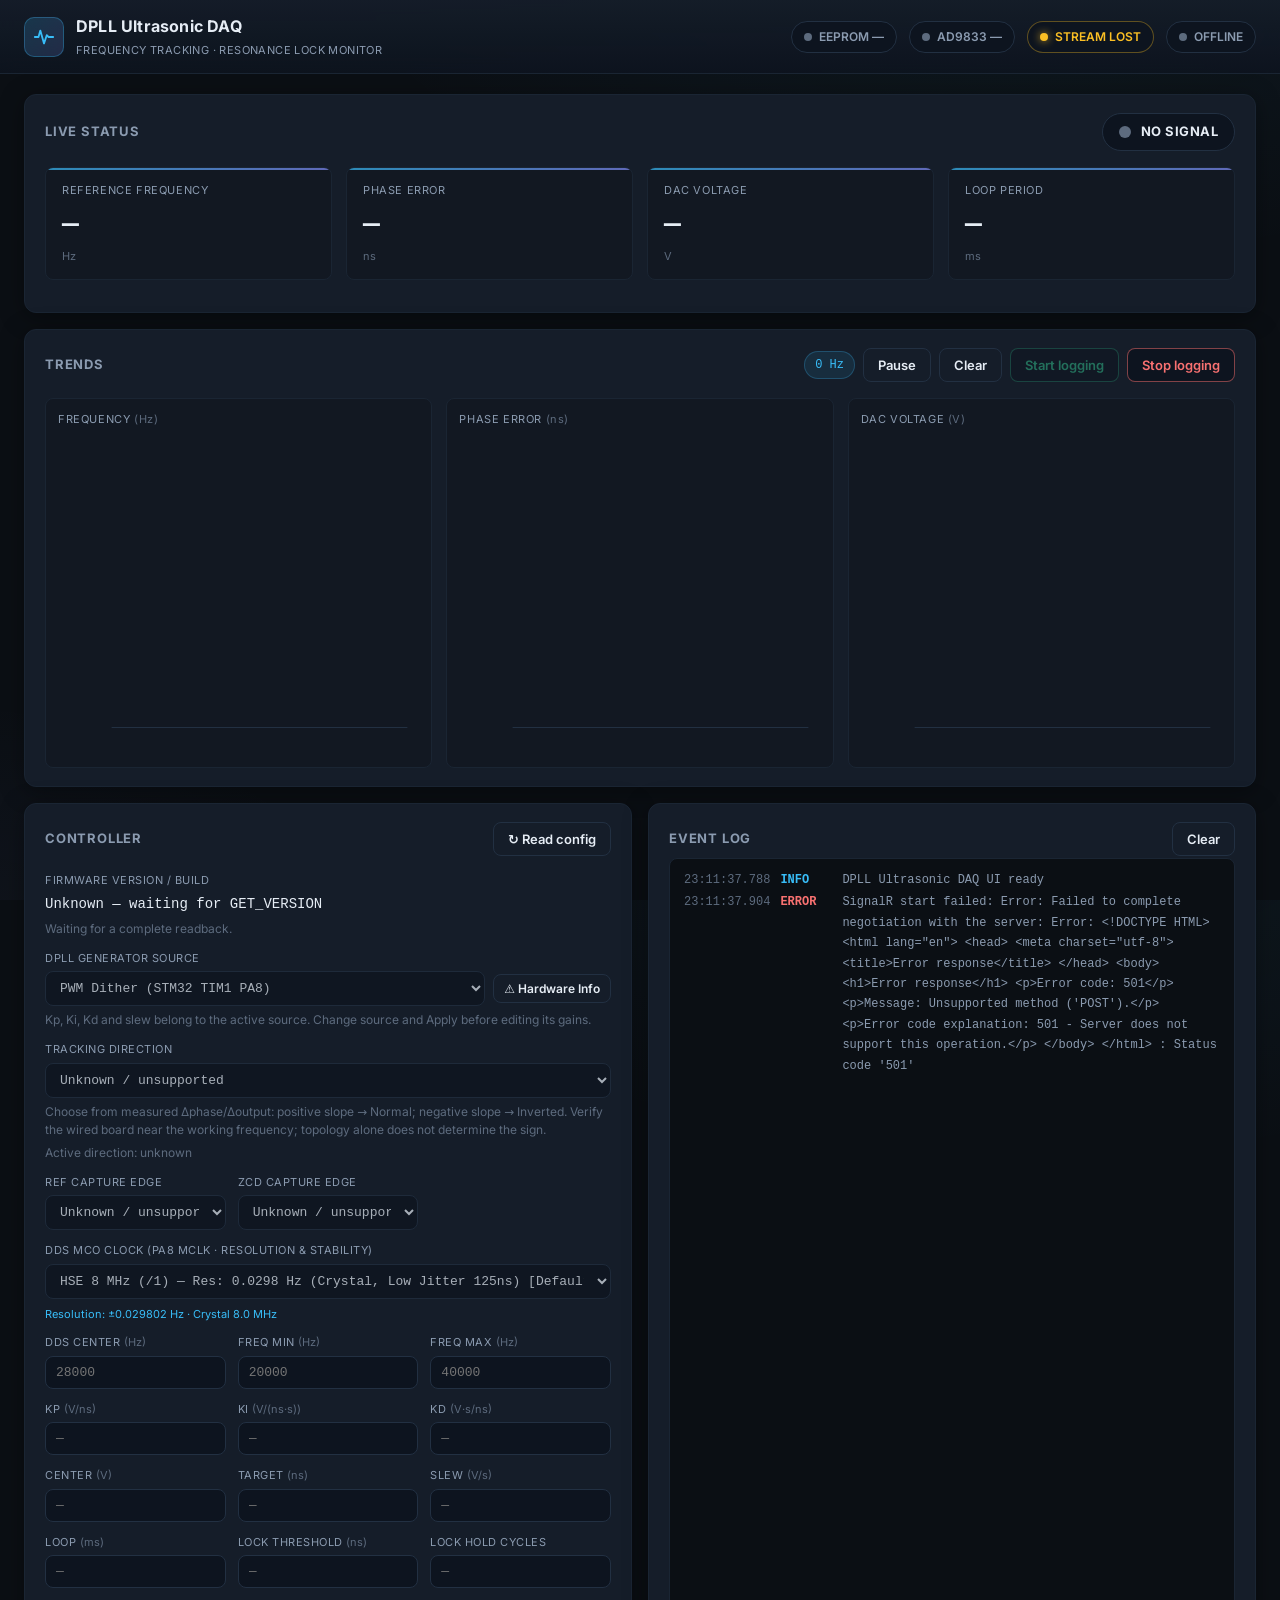
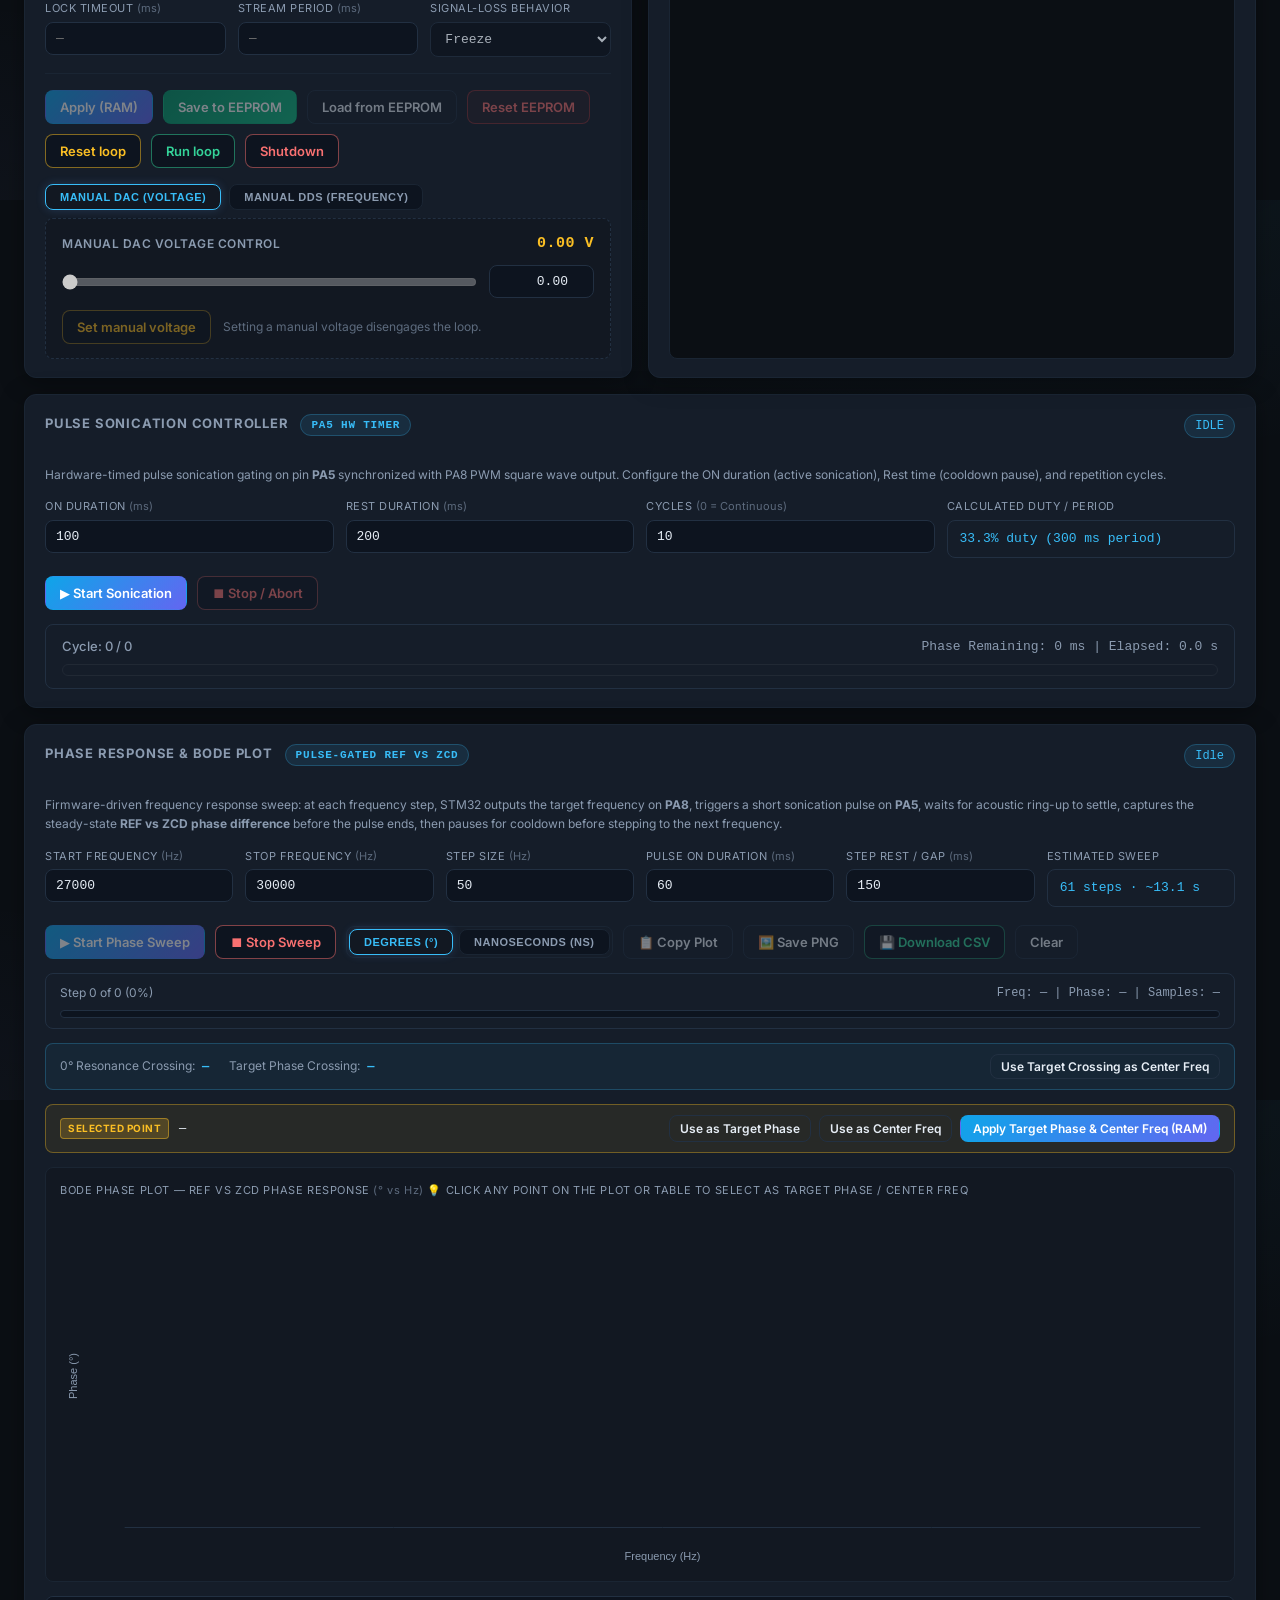
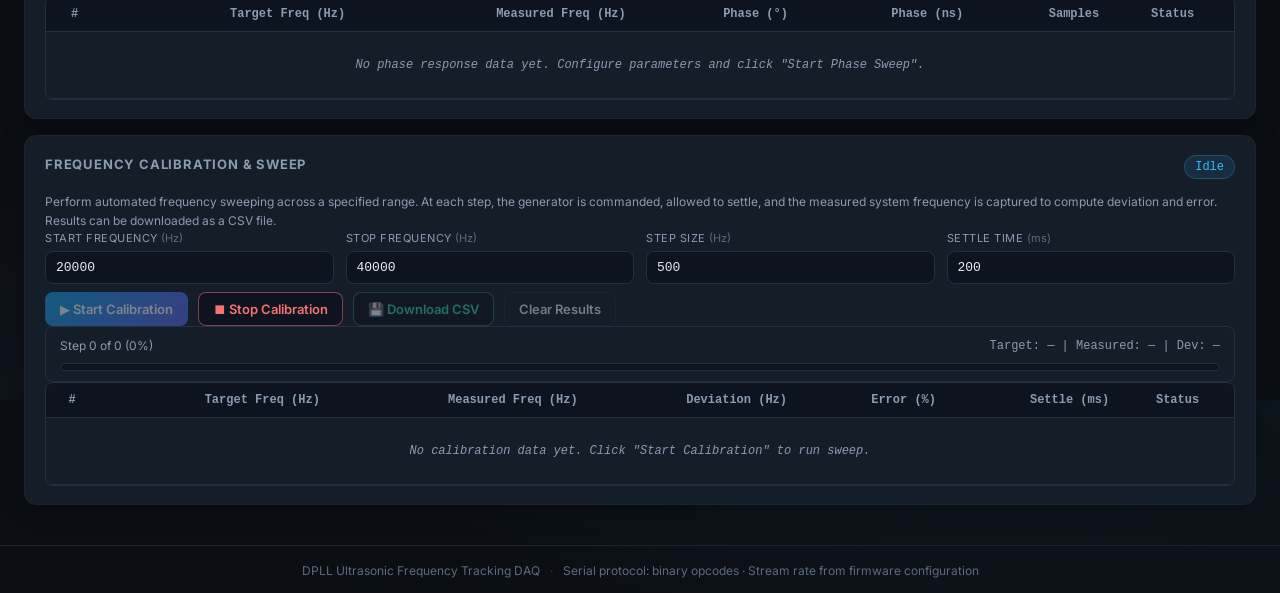
==== commit 5588b2c3: "feat: add Bode sweep support and protocol definitions" ====
--- a/wwwroot/index.html
+++ b/wwwroot/index.html
@@ -340,6 +340,116 @@
       </div>
     </section>
 
+    <!-- ======================= Phase Response & Bode Plot ======================= -->
+    <section class="panel bode-panel" id="bodePanel">
+      <div class="panel-head">
+        <h2>Phase Response &amp; Bode Plot <span class="chip chip-dim" style="font-size: 11px; margin-left: 8px;">Pulse-Gated REF vs ZCD</span></h2>
+        <div class="bode-status-badge">
+          <span class="chip" id="bodeStatusChip">Idle</span>
+        </div>
+      </div>
+      <p class="bode-help">
+        Firmware-driven frequency response sweep: at each frequency step, STM32 outputs the target frequency on <strong>PA8</strong>, triggers a short sonication pulse on <strong>PA5</strong>, waits for acoustic ring-up to settle, captures the steady-state <strong>REF vs ZCD phase difference</strong> before the pulse ends, then pauses for cooldown before stepping to the next frequency.
+      </p>
+
+      <div class="config-grid bode-grid">
+        <div class="field">
+          <label for="bodeStartFreqInput">Start Frequency <span class="unit">(Hz)</span></label>
+          <input id="bodeStartFreqInput" type="number" min="1000" max="500000" step="10" value="27000" />
+        </div>
+        <div class="field">
+          <label for="bodeStopFreqInput">Stop Frequency <span class="unit">(Hz)</span></label>
+          <input id="bodeStopFreqInput" type="number" min="1000" max="500000" step="10" value="30000" />
+        </div>
+        <div class="field">
+          <label for="bodeStepFreqInput">Step Size <span class="unit">(Hz)</span></label>
+          <input id="bodeStepFreqInput" type="number" min="1" max="50000" step="5" value="50" />
+        </div>
+        <div class="field">
+          <label for="bodePulseOnInput">Pulse ON Duration <span class="unit">(ms)</span></label>
+          <input id="bodePulseOnInput" type="number" min="15" max="10000" step="5" value="60" title="Duration of active PA5 sonication pulse at each frequency step" />
+        </div>
+        <div class="field">
+          <label for="bodeRestGapInput">Step Rest / Gap <span class="unit">(ms)</span></label>
+          <input id="bodeRestGapInput" type="number" min="10" max="30000" step="10" value="150" title="Cooldown pause between frequency steps (PA5 OFF)" />
+        </div>
+        <div class="field">
+          <label>Estimated Sweep</label>
+          <div class="sonic-calc-display mono" id="bodeCalcDisplay">61 steps · ~13.1 s</div>
+        </div>
+      </div>
+
+      <div class="bode-controls">
+        <button id="startBodeBtn" class="btn btn-primary" disabled>▶ Start Phase Sweep</button>
+        <button id="stopBodeBtn" class="btn btn-danger" hidden>⏹ Stop Sweep</button>
+        <div class="bode-unit-toggle" role="group" aria-label="Bode Y-Axis Unit">
+          <button id="bodeUnitDegBtn" type="button" class="manual-tab active">Degrees (°)</button>
+          <button id="bodeUnitNsBtn" type="button" class="manual-tab">Nanoseconds (ns)</button>
+        </div>
+        <button id="copyBodeImgBtn" class="btn btn-ghost" disabled title="Copy plot snapshot to clipboard (paste directly into Word/Docs)">📋 Copy Plot</button>
+        <button id="downloadBodeImgBtn" class="btn btn-ghost" disabled title="Download high-resolution PNG image of the Bode plot">🖼️ Save PNG</button>
+        <button id="downloadBodeCsvBtn" class="btn btn-success" disabled>💾 Download CSV</button>
+        <button id="clearBodeBtn" class="btn btn-ghost" disabled>Clear</button>
+      </div>
+
+      <div class="cal-progress-wrapper" id="bodeProgressWrapper" hidden>
+        <div class="cal-progress-header">
+          <span id="bodeProgressText">Step 0 of 0 (0%)</span>
+          <span id="bodeLiveStats" class="mono">Freq: — | Phase: — | Samples: —</span>
+        </div>
+        <div class="cal-progress-bar">
+          <div class="cal-progress-fill" id="bodeProgressFill" style="width: 0%;"></div>
+        </div>
+      </div>
+
+      <div class="bode-summary-bar" id="bodeSummaryBar" hidden>
+        <div class="bode-summary-items">
+          <span class="bode-summary-item">0° Resonance Crossing: <strong id="bodeZeroCrossText" class="mono">—</strong></span>
+          <span class="bode-summary-item">Target Phase Crossing: <strong id="bodeTargetCrossText" class="mono">—</strong></span>
+        </div>
+        <button id="bodeApplyCenterBtn" type="button" class="btn btn-ghost" style="padding: 4px 10px; font-size: 12px;" hidden>Use Target Crossing as Center Freq</button>
+      </div>
+
+      <div class="bode-selected-bar" id="bodeSelectedPointBar" hidden>
+        <div class="bode-selected-info">
+          <span class="bode-selected-badge">SELECTED POINT</span>
+          <span id="bodeSelectedPointText" class="mono">—</span>
+        </div>
+        <div class="bode-selected-actions">
+          <button id="bodeUseTargetPhaseBtn" type="button" class="btn btn-ghost" style="padding: 5px 10px; font-size: 12px;" title="Copy this point's Phase (ns) into the Target Phase input">Use as Target Phase</button>
+          <button id="bodeUseCenterFreqBtn" type="button" class="btn btn-ghost" style="padding: 5px 10px; font-size: 12px;" title="Copy this point's Frequency (Hz) into the Center Frequency input">Use as Center Freq</button>
+          <button id="bodeApplyPointRamBtn" type="button" class="btn btn-primary" style="padding: 5px 12px; font-size: 12px;" title="Set both Target Phase and Center Frequency to this point and immediately Apply to controller RAM">Apply Target Phase &amp; Center Freq (RAM)</button>
+        </div>
+      </div>
+
+      <div class="chart-box bode-chart-box">
+        <div class="chart-title">
+          <span>Bode Phase Plot — REF vs ZCD Phase Response <span class="chart-unit" id="bodeChartUnitLabel">(° vs Hz)</span></span>
+          <span class="bode-click-hint">💡 Click any point on the plot or table to select as Target Phase / Center Freq</span>
+        </div>
+        <div id="bodeChart" class="echart-canvas bode-chart-canvas"></div>
+      </div>
+
+      <div class="cal-table-container">
+        <table class="cal-table" id="bodeTable">
+          <thead>
+            <tr>
+              <th>#</th>
+              <th>Target Freq (Hz)</th>
+              <th>Measured Freq (Hz)</th>
+              <th>Phase (°)</th>
+              <th>Phase (ns)</th>
+              <th>Samples</th>
+              <th>Status</th>
+            </tr>
+          </thead>
+          <tbody id="bodeTableBody">
+            <tr class="cal-empty-row"><td colspan="7">No phase response data yet. Configure parameters and click "Start Phase Sweep".</td></tr>
+          </tbody>
+        </table>
+      </div>
+    </section>
+
     <!-- ======================= Frequency Calibration & Sweep ======================= -->
     <section class="panel cal-panel" id="calibrationPanel">
       <div class="panel-head">
--- a/wwwroot/css/site.css
+++ b/wwwroot/css/site.css
@@ -305,6 +305,7 @@
   .status-panel,
   .charts-panel,
   .sonic-panel,
+  .bode-panel,
   .cal-panel {
     grid-column: 1 / -1;
   }
@@ -1149,3 +1150,140 @@
   0% { background-position: 0% 0%; }
   100% { background-position: 200% 0%; }
 }
+
+/* Phase Response & Bode Plot Panel */
+.bode-panel {
+  display: flex;
+  flex-direction: column;
+  gap: 14px;
+}
+
+.bode-help {
+  color: var(--text-dim);
+  font-size: 12px;
+  line-height: 1.6;
+}
+
+.bode-grid {
+  margin-bottom: 4px;
+}
+
+.bode-controls {
+  display: flex;
+  flex-wrap: wrap;
+  align-items: center;
+  gap: 10px;
+}
+
+.bode-unit-toggle {
+  display: inline-flex;
+  gap: 6px;
+  align-items: center;
+  padding: 2px;
+  background: var(--bg-card);
+  border: 1px solid var(--border-soft);
+  border-radius: var(--radius-sm);
+}
+
+.bode-chart-box {
+  padding: 14px;
+}
+
+.bode-chart-canvas {
+  height: 360px;
+  width: 100%;
+}
+
+.bode-summary-bar {
+  display: flex;
+  justify-content: space-between;
+  align-items: center;
+  flex-wrap: wrap;
+  gap: 12px;
+  padding: 10px 14px;
+  background: rgba(56, 189, 248, 0.06);
+  border: 1px solid rgba(56, 189, 248, 0.25);
+  border-radius: var(--radius-sm);
+  font-size: 12px;
+  color: var(--text-dim);
+}
+
+.bode-summary-items {
+  display: flex;
+  flex-wrap: wrap;
+  gap: 20px;
+}
+
+.bode-summary-item strong {
+  color: var(--accent);
+  margin-left: 4px;
+}
+
+.bode-selected-bar {
+  display: flex;
+  justify-content: space-between;
+  align-items: center;
+  flex-wrap: wrap;
+  gap: 12px;
+  padding: 10px 14px;
+  background: rgba(251, 191, 36, 0.08);
+  border: 1px solid rgba(251, 191, 36, 0.35);
+  border-radius: var(--radius-sm);
+  font-size: 12px;
+  color: var(--text);
+}
+
+.bode-selected-info {
+  display: flex;
+  align-items: center;
+  flex-wrap: wrap;
+  gap: 10px;
+}
+
+.bode-selected-badge {
+  background: rgba(251, 191, 36, 0.2);
+  color: #fbbf24;
+  border: 1px solid rgba(251, 191, 36, 0.45);
+  border-radius: 4px;
+  padding: 2px 7px;
+  font-size: 10px;
+  font-weight: 700;
+  letter-spacing: 0.5px;
+}
+
+.bode-selected-actions {
+  display: flex;
+  flex-wrap: wrap;
+  gap: 8px;
+  align-items: center;
+}
+
+.bode-click-hint {
+  font-size: 11px;
+  font-weight: 400;
+  color: var(--text-dim);
+}
+
+#bodeTable tbody tr {
+  cursor: pointer;
+  transition: background-color 0.15s ease;
+}
+
+#bodeTable tbody tr:hover {
+  background: rgba(168, 85, 247, 0.1);
+}
+
+#bodeTable tbody tr.bode-row-selected {
+  background: rgba(251, 191, 36, 0.16);
+}
+
+@keyframes inputFlashHighlight {
+  0% { box-shadow: 0 0 0 3px rgba(251, 191, 36, 0.65); border-color: #fbbf24; }
+  100% { box-shadow: none; }
+}
+
+.input-flash-highlight {
+  animation: inputFlashHighlight 1.2s ease-out;
+}
+
+
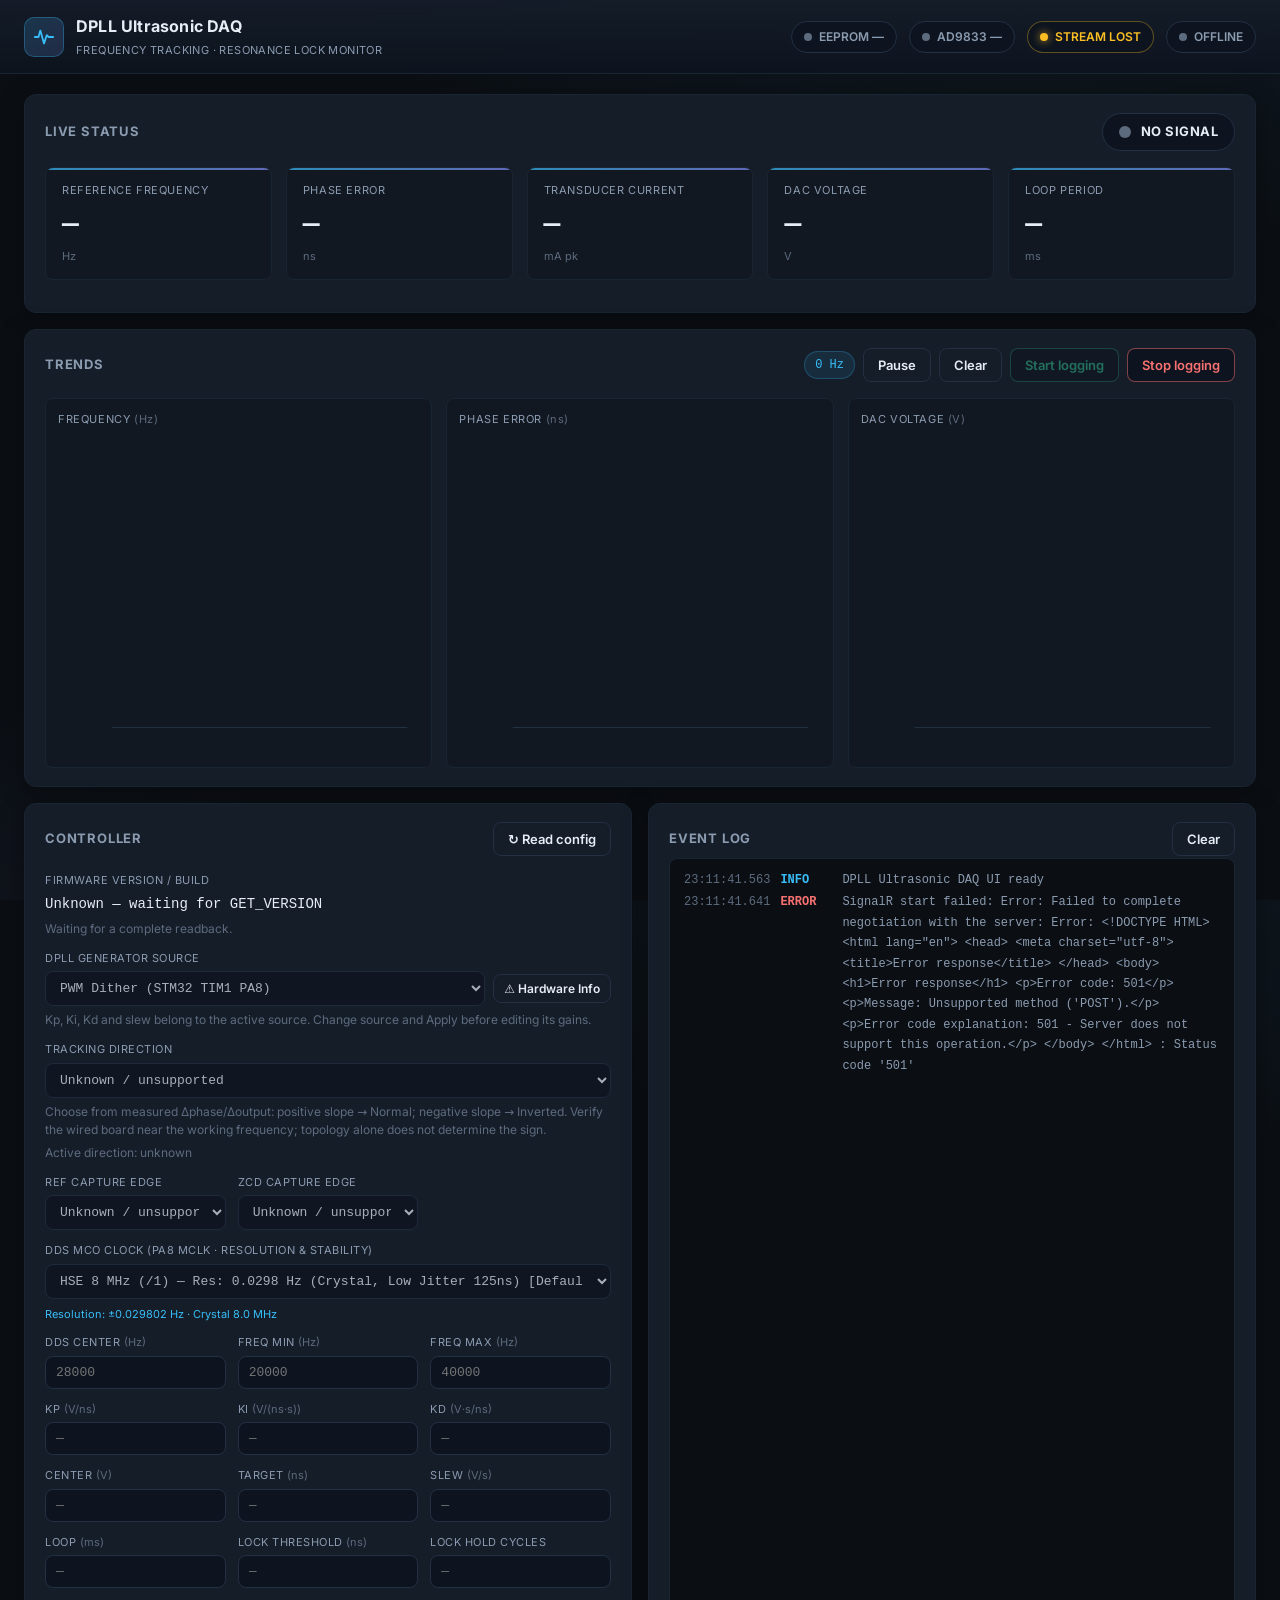
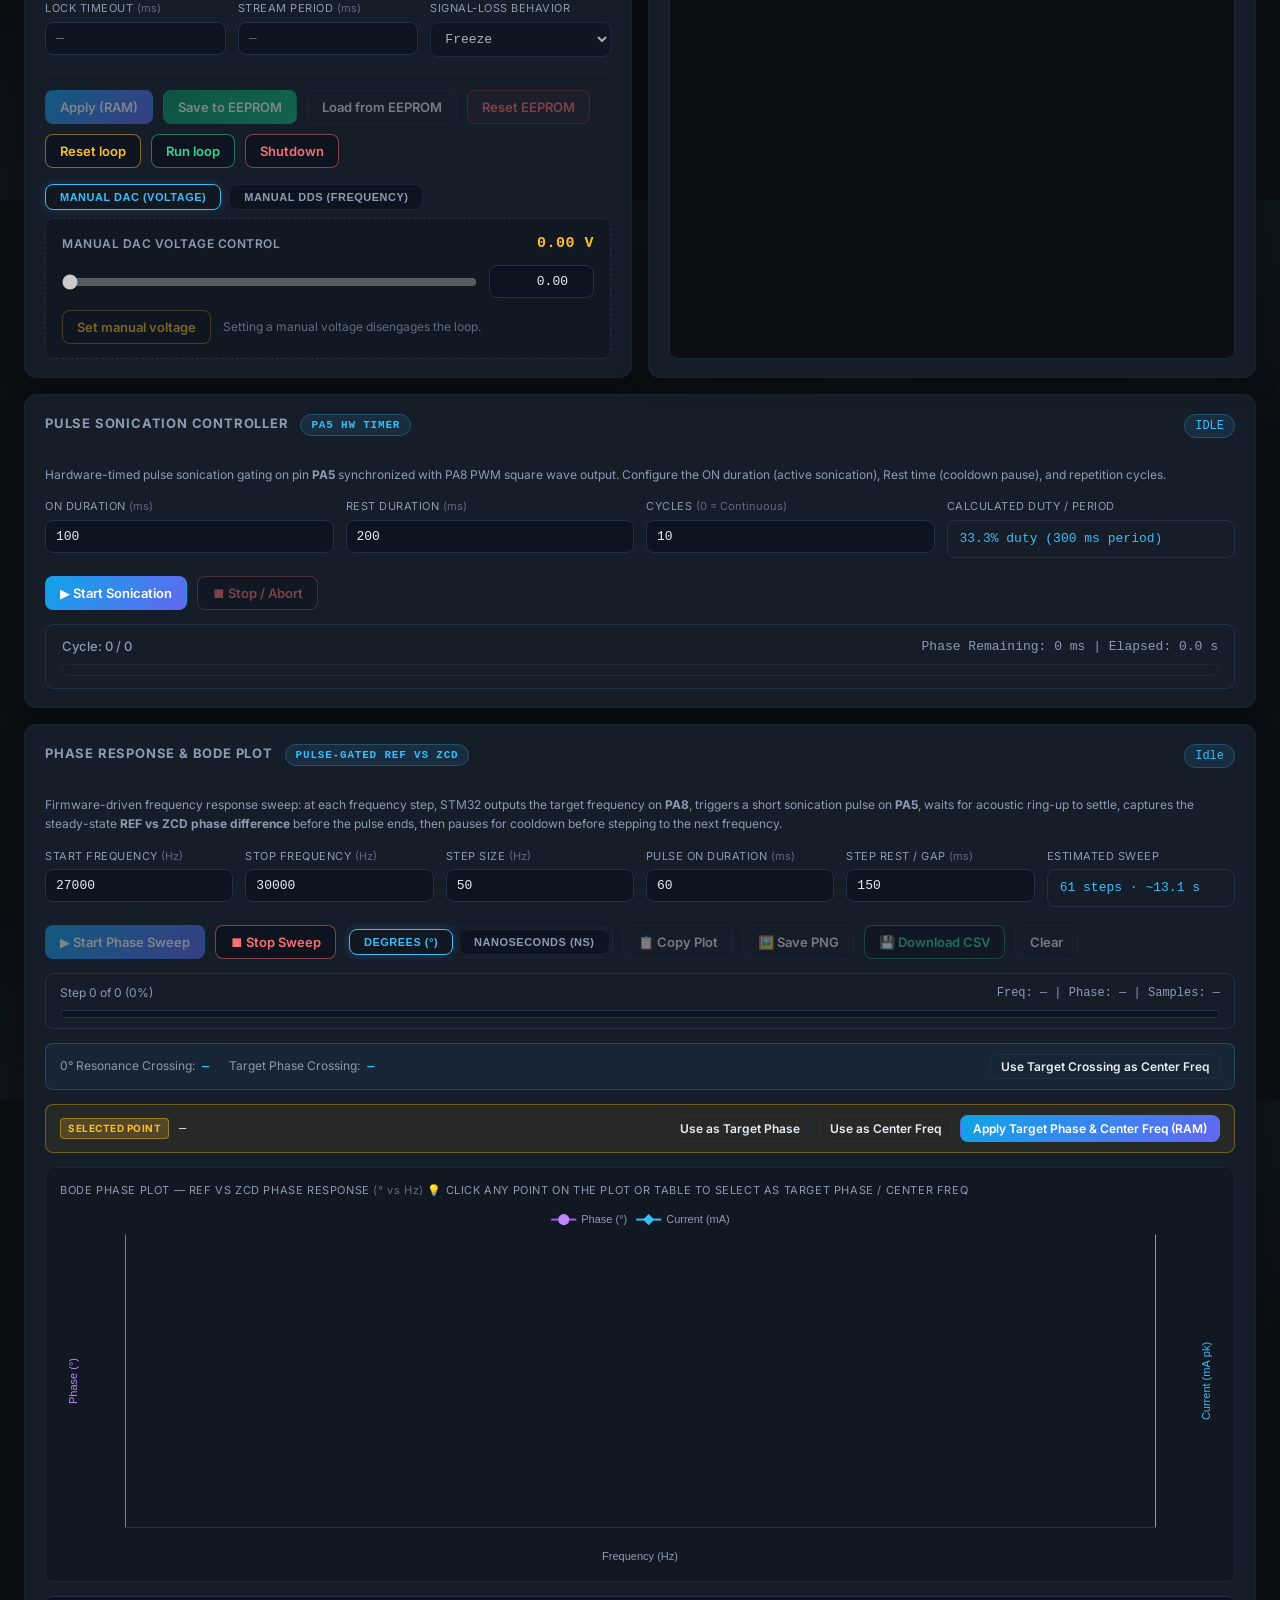
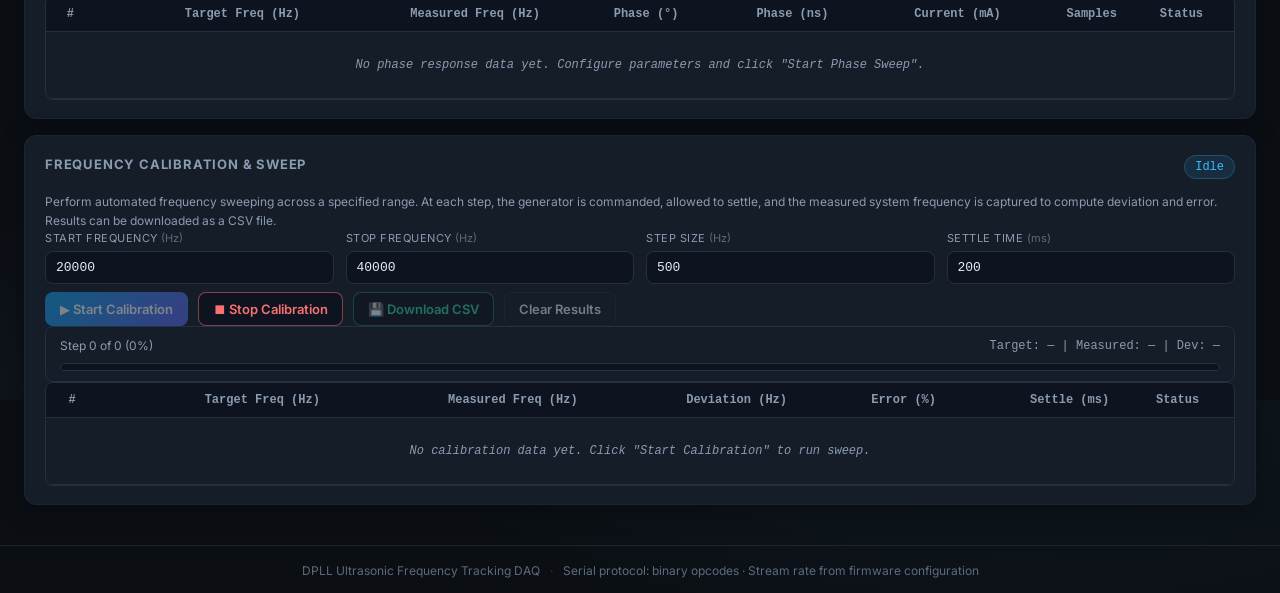
==== commit 98b51baf: "feat: add goertzel method" ====
--- a/wwwroot/index.html
+++ b/wwwroot/index.html
@@ -60,6 +60,11 @@
           <div class="gauge-unit" id="phaseUnit">ns</div>
         </div>
         <div class="gauge">
+          <div class="gauge-label">Transducer Current</div>
+          <div class="gauge-value mono" id="currentValue">—</div>
+          <div class="gauge-unit" id="currentUnit">mA pk</div>
+        </div>
+        <div class="gauge">
           <div class="gauge-label">DAC Voltage</div>
           <div class="gauge-value mono" id="dacValue">—</div>
           <div class="gauge-unit" id="dacUnit">V</div>
@@ -439,12 +444,13 @@
               <th>Measured Freq (Hz)</th>
               <th>Phase (°)</th>
               <th>Phase (ns)</th>
+              <th>Current (mA)</th>
               <th>Samples</th>
               <th>Status</th>
             </tr>
           </thead>
           <tbody id="bodeTableBody">
-            <tr class="cal-empty-row"><td colspan="7">No phase response data yet. Configure parameters and click "Start Phase Sweep".</td></tr>
+            <tr class="cal-empty-row"><td colspan="8">No phase response data yet. Configure parameters and click "Start Phase Sweep".</td></tr>
           </tbody>
         </table>
       </div>
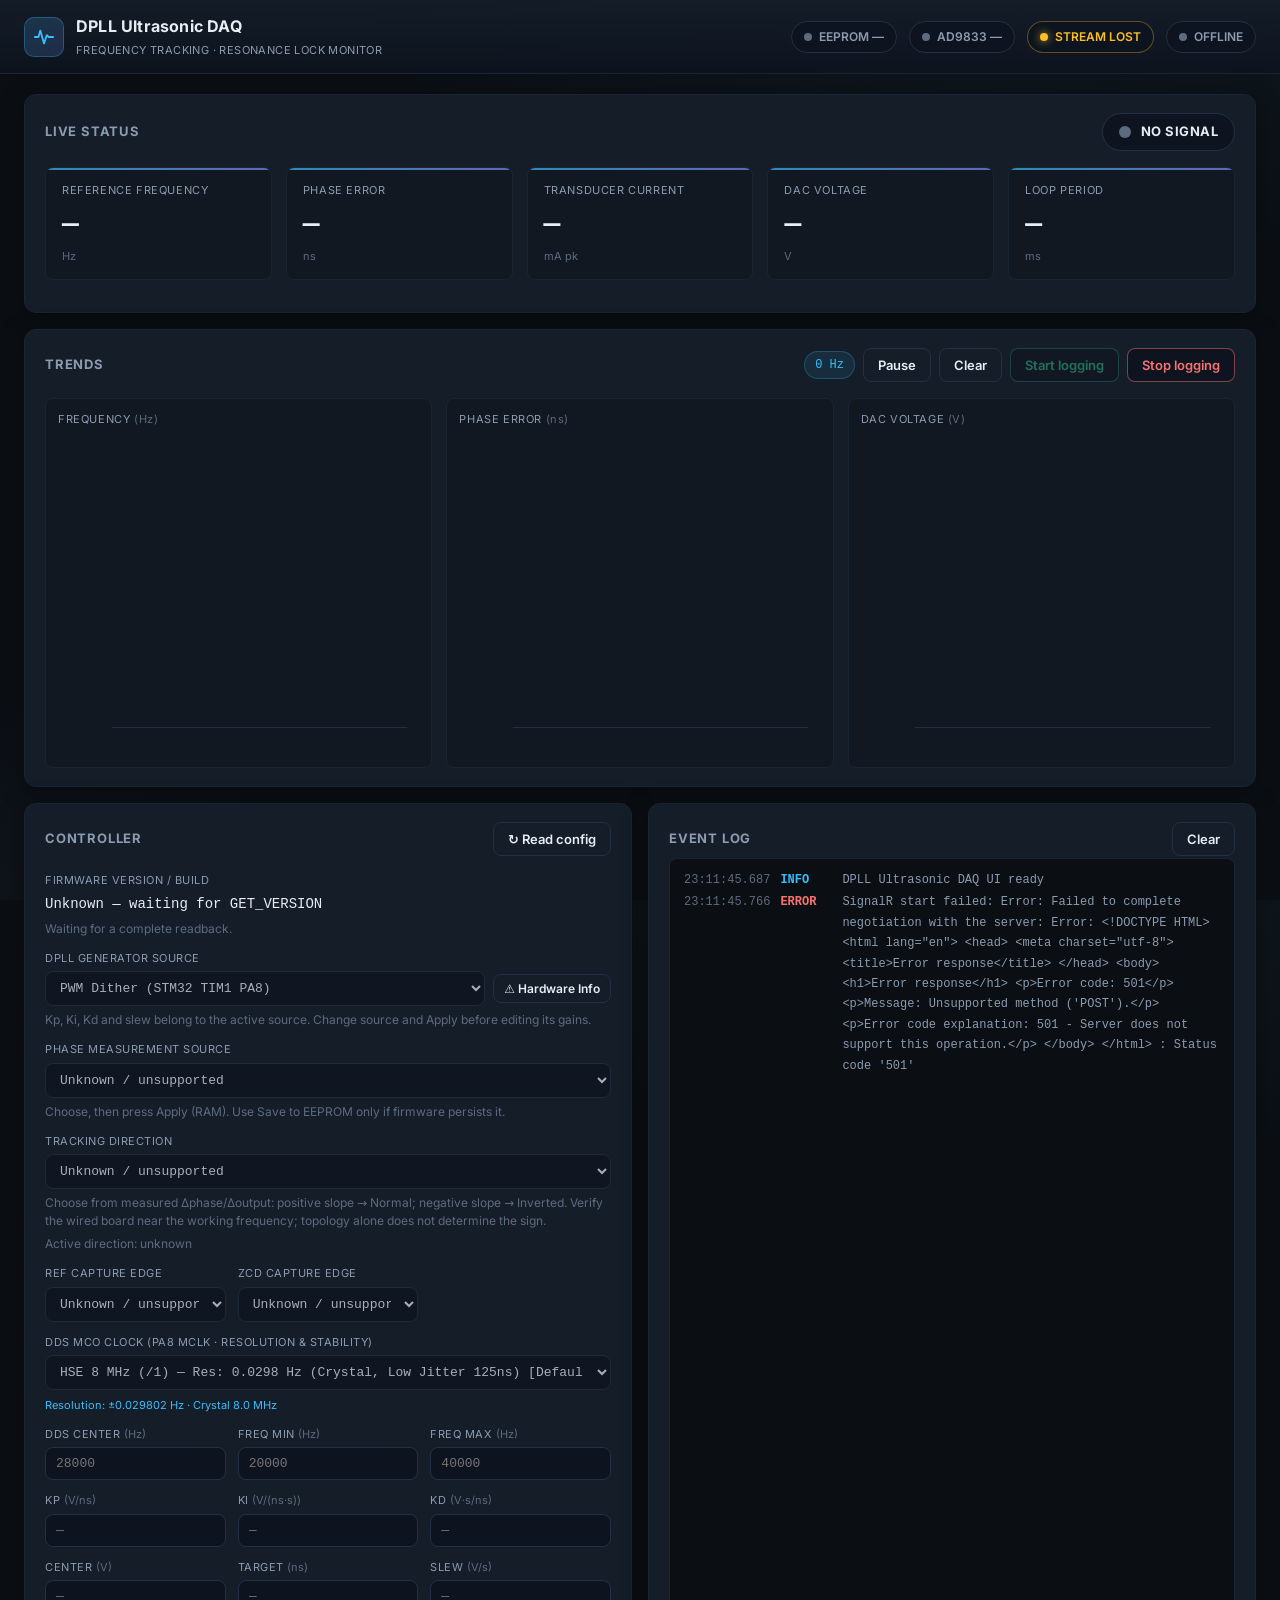
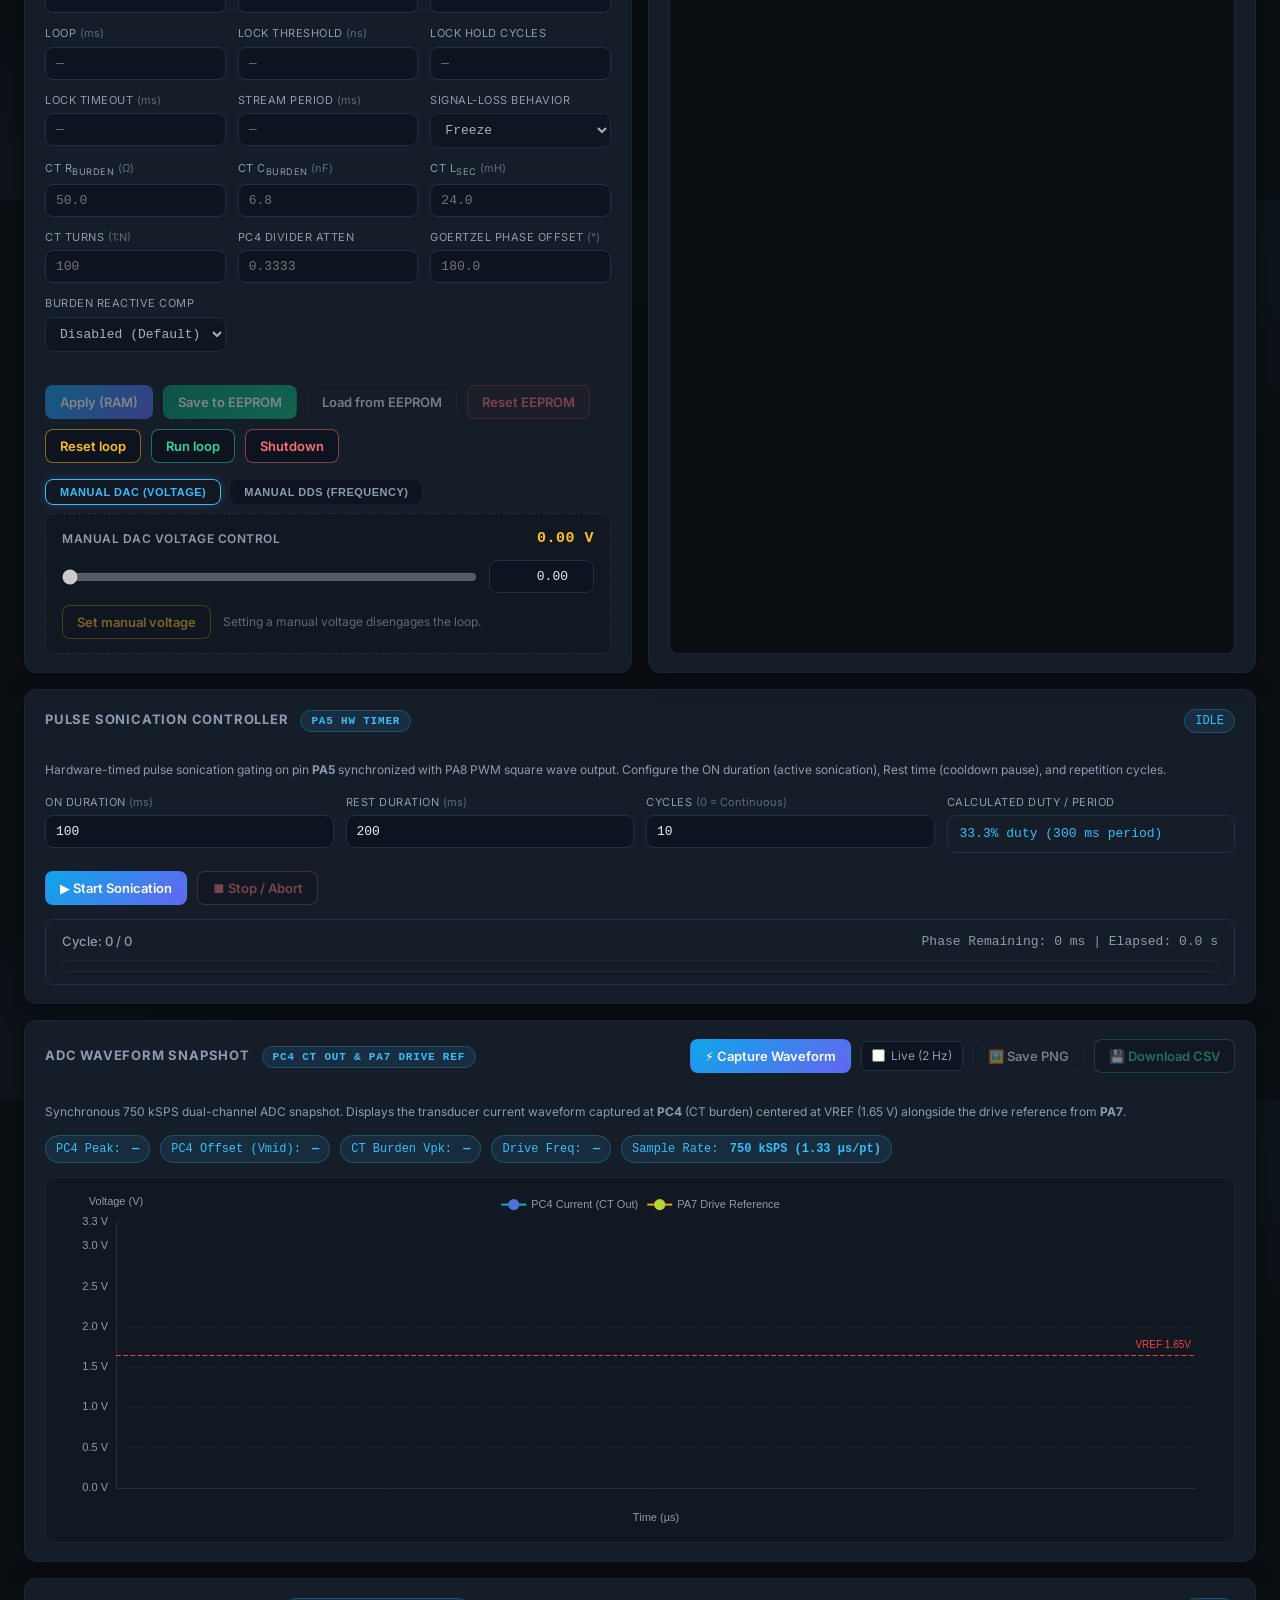
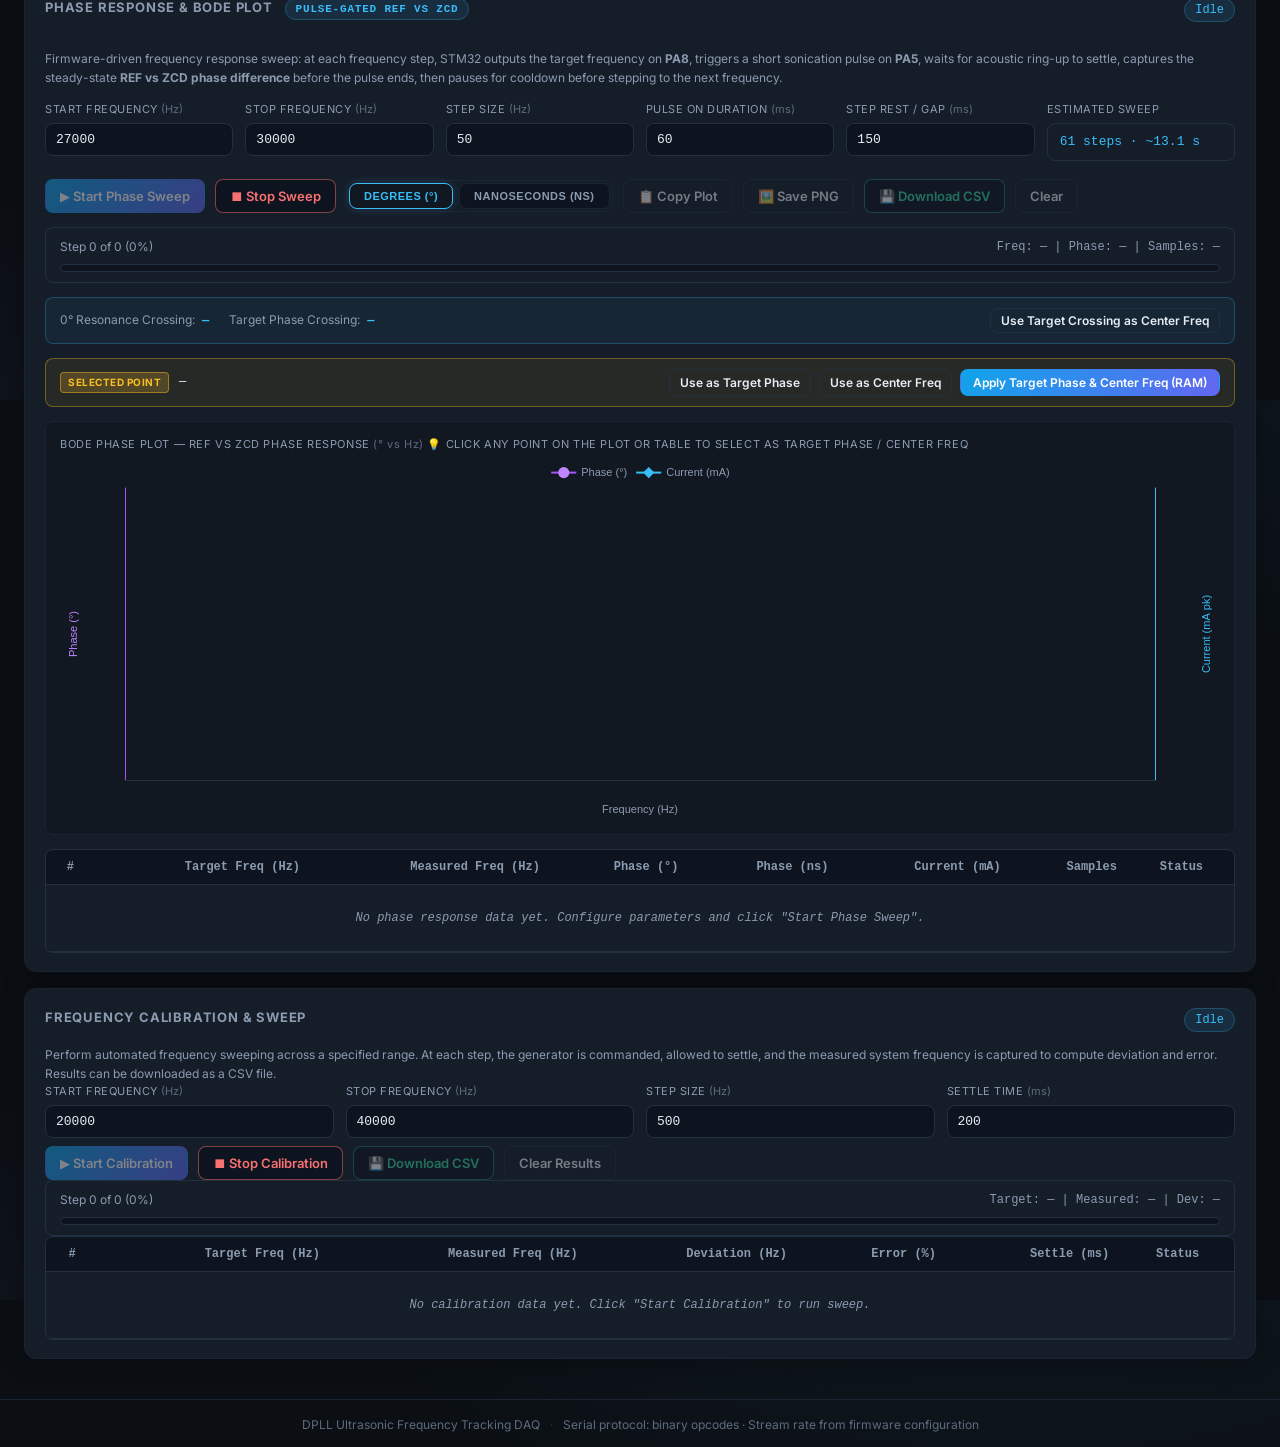
==== commit 6201de86: "feat: add ADC waveform snapshot streaming and SignalR hub endpoints" ====
--- a/wwwroot/index.html
+++ b/wwwroot/index.html
@@ -136,6 +136,15 @@
           <small id="sourceChangeHint" class="hint">Gain values belong to the active generator source.</small>
         </div>
         <div class="field field-wide">
+          <label for="phaseSourceInput">Phase Measurement Source</label>
+          <select id="phaseSourceInput" disabled>
+            <option value="">Unknown / unsupported</option>
+            <option value="0">ZCD Input Capture (PA0 REF / PA1 ZCD)</option>
+            <option value="1">Goertzel Dual ADC (PC4 current / PA7 drive ref)</option>
+          </select>
+          <small class="hint">Choose, then press Apply (RAM). Use Save to EEPROM only if firmware persists it.</small>
+        </div>
+        <div class="field field-wide">
           <label for="trackingDirectionInput">Tracking direction</label>
           <select id="trackingDirectionInput" disabled>
             <option value="">Unknown / unsupported</option>
@@ -240,6 +249,37 @@
             <option value="2">Zero</option>
           </select>
         </div>
+        <div class="field">
+          <label for="burdenResistanceInput">CT R<sub>burden</sub> <span class="unit">(Ω)</span></label>
+          <input id="burdenResistanceInput" type="number" step="0.1" min="0.1" max="1000000" placeholder="50.0" disabled />
+        </div>
+        <div class="field">
+          <label for="burdenCapacitanceInput">CT C<sub>burden</sub> <span class="unit">(nF)</span></label>
+          <input id="burdenCapacitanceInput" type="number" step="0.1" min="0" max="1000000" placeholder="6.8" disabled />
+        </div>
+        <div class="field">
+          <label for="ctInductanceInput">CT L<sub>sec</sub> <span class="unit">(mH)</span></label>
+          <input id="ctInductanceInput" type="number" step="0.1" min="0.001" max="100000" placeholder="24.0" disabled />
+        </div>
+        <div class="field">
+          <label for="ctTurnsInput">CT Turns <span class="unit">(1:N)</span></label>
+          <input id="ctTurnsInput" type="number" step="1" min="0.1" max="100000" placeholder="100" disabled />
+        </div>
+        <div class="field">
+          <label for="frontEndAttenInput">PC4 Divider Atten</label>
+          <input id="frontEndAttenInput" type="number" step="0.0001" min="0.001" max="1" placeholder="0.3333" disabled />
+        </div>
+        <div class="field">
+          <label for="goertzelPhaseOffsetInput">Goertzel Phase Offset <span class="unit">(°)</span></label>
+          <input id="goertzelPhaseOffsetInput" type="number" step="0.5" min="-360" max="360" placeholder="180.0" disabled title="Fixed phase offset in degrees (e.g. 180 if CT polarity is inverted)" />
+        </div>
+        <div class="field">
+          <label for="burdenCompEnabledInput">Burden Reactive Comp</label>
+          <select id="burdenCompEnabledInput" disabled title="Optional reactive CT burden phase/current compensation (C_burden || L_sec). Disabled by default.">
+            <option value="0">Disabled (Default)</option>
+            <option value="1">Enabled (R||C||L)</option>
+          </select>
+        </div>
       </div>
 
       <div class="control-actions">
@@ -342,6 +382,37 @@
         <div class="sonic-progress-bar">
           <div class="sonic-progress-fill" id="sonicProgressFill" style="width: 0%;"></div>
         </div>
+      </div>
+    </section>
+
+    <!-- ======================= ADC Waveform Oscilloscope ======================= -->
+    <section class="panel scope-panel" id="scopePanel">
+      <div class="panel-head">
+        <h2>ADC Waveform Snapshot <span class="chip chip-dim" style="font-size: 11px; margin-left: 8px;">PC4 CT Out &amp; PA7 Drive Ref</span></h2>
+        <div class="scope-controls">
+          <button id="scopeCaptureBtn" type="button" class="btn btn-primary">⚡ Capture Waveform</button>
+          <label class="scope-auto-label">
+            <input id="scopeContinuousCheck" type="checkbox" /> Live (2 Hz)
+          </label>
+          <button id="scopeDownloadImgBtn" type="button" class="btn btn-ghost" disabled title="Download high-resolution PNG image of the waveform snapshot">🖼️ Save PNG</button>
+          <button id="scopeDownloadCsvBtn" type="button" class="btn btn-success" disabled title="Download raw ADC counts and voltage samples as CSV">💾 Download CSV</button>
+        </div>
+      </div>
+      <p class="scope-help">
+        Synchronous 750 kSPS dual-channel ADC snapshot. Displays the transducer current waveform captured at <strong>PC4</strong> (CT burden) centered at VREF (1.65 V) alongside the drive reference from <strong>PA7</strong>.
+      </p>
+
+      <div class="scope-metrics-bar">
+        <span class="chip">PC4 Peak: <strong id="scopeVpkText" class="mono" style="margin-left: 4px;">—</strong></span>
+        <span class="chip">PC4 Offset (Vmid): <strong id="scopeVmidText" class="mono" style="margin-left: 4px;">—</strong></span>
+        <span class="chip">CT Burden Vpk: <strong id="scopeVburdenText" class="mono" style="margin-left: 4px;">—</strong></span>
+        <span class="chip">Drive Freq: <strong id="scopeFreqText" class="mono" style="margin-left: 4px;">—</strong></span>
+        <span class="chip">Sample Rate: <strong class="mono" style="margin-left: 4px;">750 kSPS (1.33 µs/pt)</strong></span>
+        <span class="chip scope-clip-badge" id="scopeClipBadge" style="display: none;">⚠️ CLIPPING DETECTED</span>
+      </div>
+
+      <div class="chart-box scope-chart-box">
+        <div id="scopeChart" class="echart-canvas"></div>
       </div>
     </section>
 
--- a/wwwroot/css/site.css
+++ b/wwwroot/css/site.css
@@ -305,6 +305,7 @@
   .status-panel,
   .charts-panel,
   .sonic-panel,
+  .scope-panel,
   .bode-panel,
   .cal-panel {
     grid-column: 1 / -1;
@@ -1151,6 +1152,70 @@
   100% { background-position: 200% 0%; }
 }
 
+/* ADC Waveform Snapshot Panel */
+.scope-panel {
+  display: flex;
+  flex-direction: column;
+  gap: 14px;
+}
+
+.scope-help {
+  color: var(--text-dim);
+  font-size: 12px;
+  line-height: 1.5;
+  margin: 0;
+}
+
+.scope-controls {
+  display: flex;
+  align-items: center;
+  gap: 10px;
+  flex-wrap: wrap;
+}
+
+.scope-auto-label {
+  display: inline-flex;
+  align-items: center;
+  gap: 6px;
+  font-size: 12px;
+  color: var(--text-dim);
+  cursor: pointer;
+  user-select: none;
+  padding: 5px 10px;
+  border: 1px solid var(--border);
+  border-radius: 6px;
+  background: var(--bg-input);
+}
+
+.scope-auto-label input {
+  cursor: pointer;
+}
+
+.scope-metrics-bar {
+  display: flex;
+  gap: 10px;
+  flex-wrap: wrap;
+  align-items: center;
+  font-size: 12px;
+}
+
+.scope-clip-badge {
+  background: #dc2626;
+  color: #ffffff;
+  font-weight: 700;
+  border-color: #ef4444;
+}
+
+.scope-chart-box {
+  width: 100%;
+  padding: 12px 14px;
+}
+
+.scope-chart-box .echart-canvas {
+  height: 340px;
+  width: 100%;
+}
+
 /* Phase Response & Bode Plot Panel */
 .bode-panel {
   display: flex;
